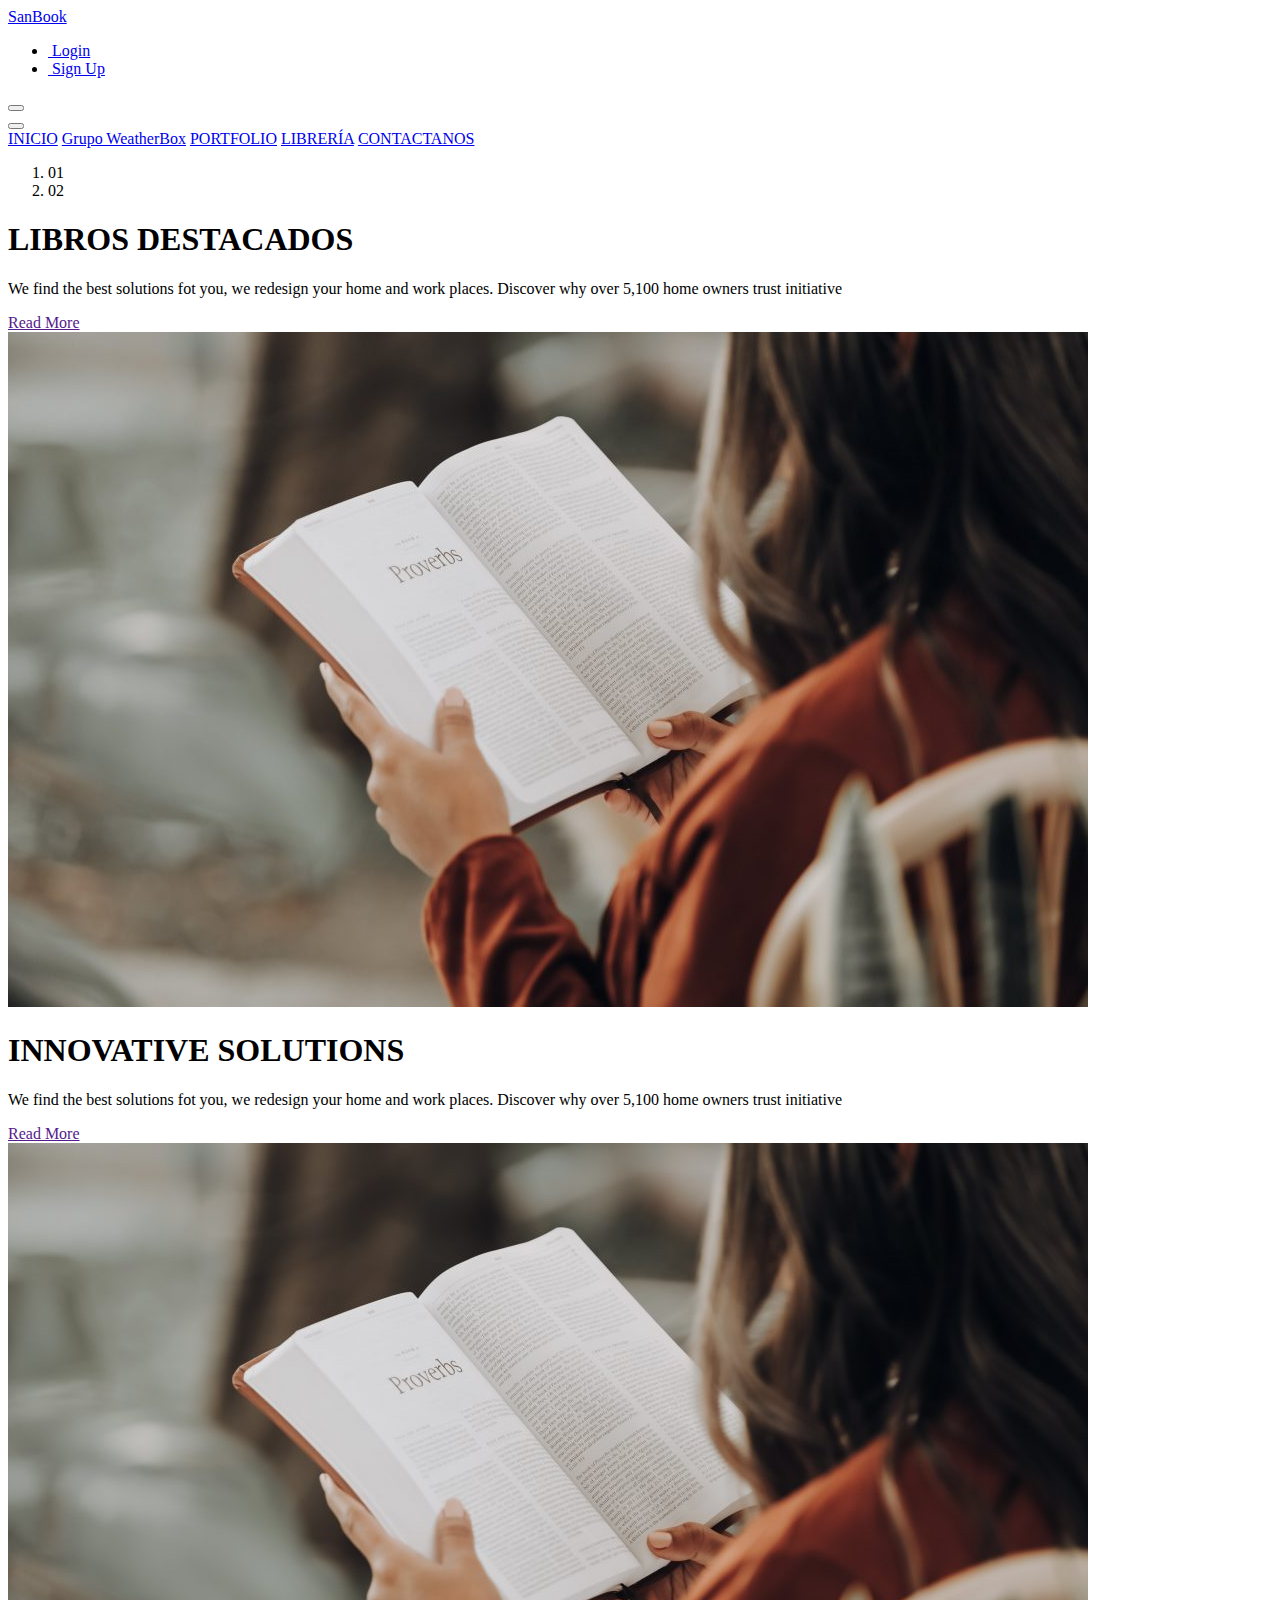
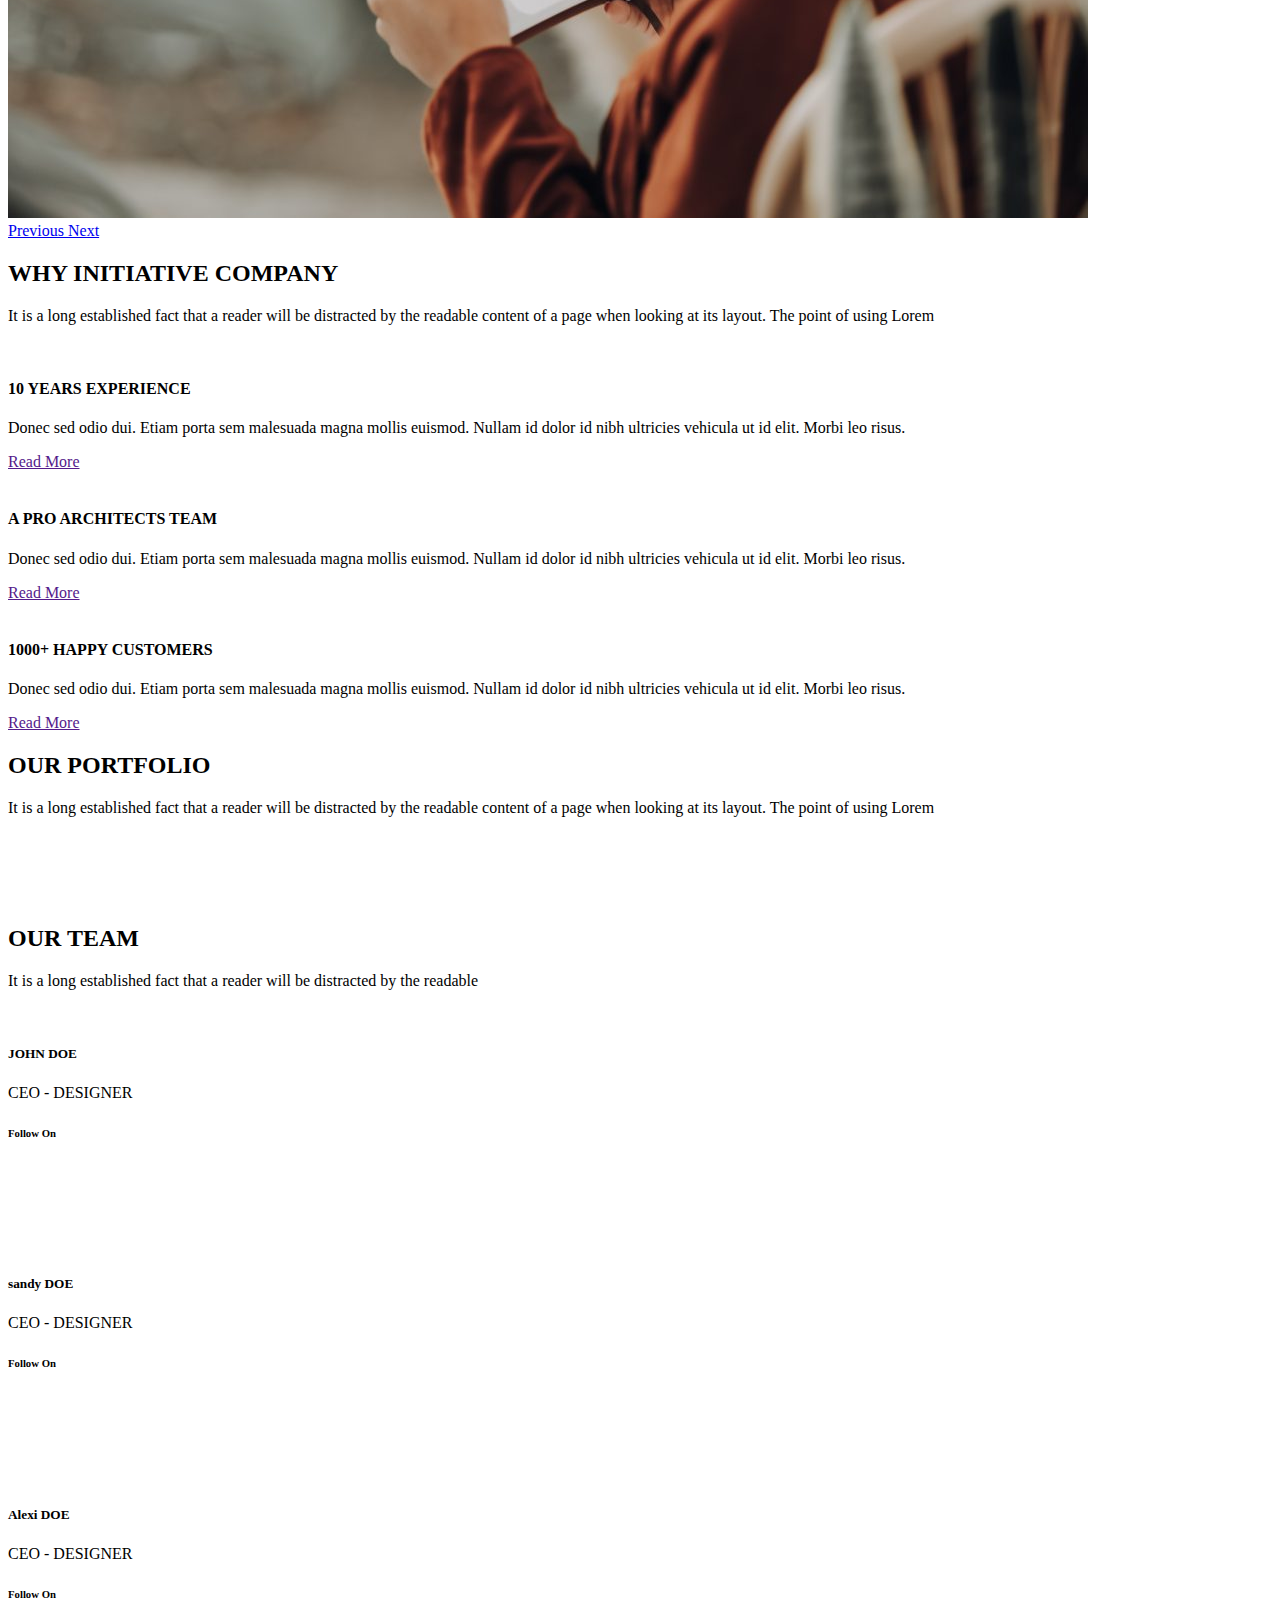
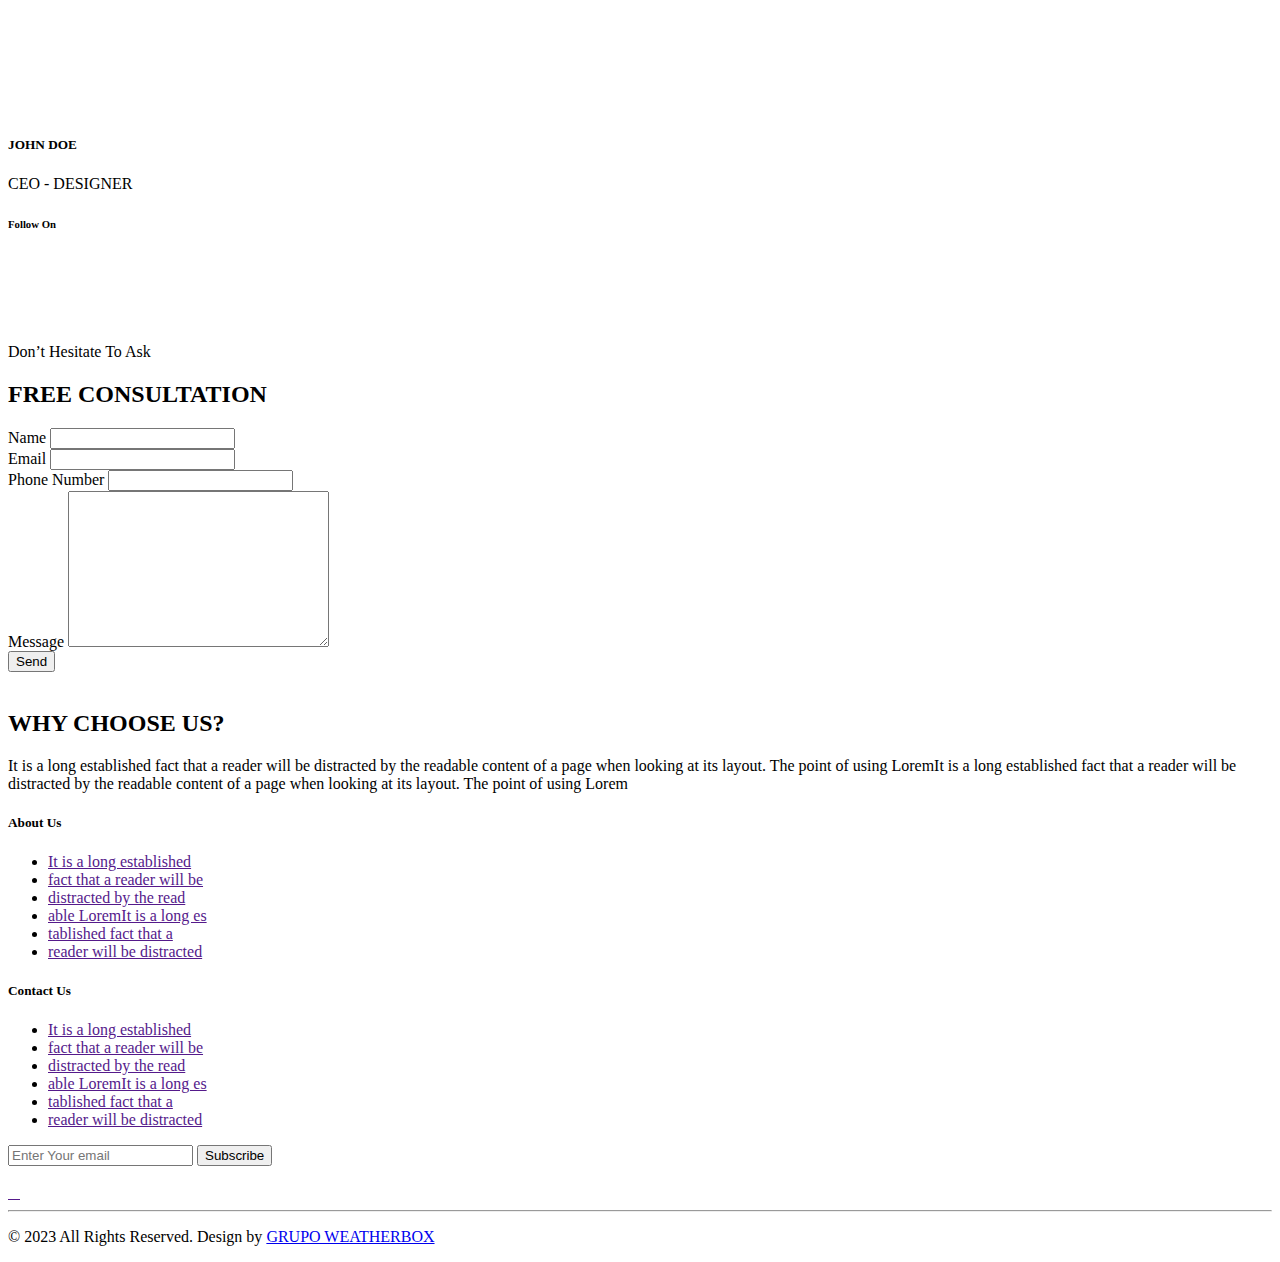
==== index.html @ a458ba9e "CAMBIOS GRANDECITOS" ====
<!DOCTYPE html>
<html>

<head>
  <!-- Basic -->
  <meta charset="utf-8" />
  <meta http-equiv="X-UA-Compatible" content="IE=edge" />
  <!-- Mobile Metas -->
  <meta name="viewport" content="width=device-width, initial-scale=1, shrink-to-fit=no" />
  <!-- Site Metas -->
  <meta name="keywords" content="" />
  <meta name="description" content="" />
  <meta name="author" content="" />

  <title>SanBook</title>

  <!-- slider stylesheet -->
  <link rel="stylesheet" type="text/css"
    href="https://cdnjs.cloudflare.com/ajax/libs/OwlCarousel2/2.1.3/assets/owl.carousel.min.css" />

  <!-- bootstrap core css -->
  <link rel="stylesheet" type="text/css" href="css/bootstrap.css" />

  <!-- fonts style -->
  <link href="https://fonts.googleapis.com/css?family=Dosis:400,500|Poppins:400,600,700&display=swap" rel="stylesheet">
  <!-- Custom styles for this template -->
  <link href="css/style.css" rel="stylesheet" />
  <!-- responsive style -->
  <link href="css/responsive.css" rel="stylesheet" />
</head>

<body>
  <div class="hero_area">
    <!-- header section strats -->
    <header class="header_section">
      <div class="container-fluid">
        <nav class="navbar navbar-expand-lg custom_nav-container">
          <a class="navbar-brand" href="index.html">
            <span>
              SanBook
            </span>
          </a>

          <div class="navbar-collapse" id="">
            <div class="d-none d-lg-flex ml-auto flex-column flex-lg-row align-items-center">
              <ul class="navbar-nav  ">
                <li class="nav-item">
                  <a class="nav-link" href="fruit.html">
                    <img src="images/login.png" alt="" />
                    <span>Login</span></a>
                </li>
                <li class="nav-item">
                  <a class="nav-link" href="service.html">
                    <img src="images/signup.png" alt="" />
                    <span>Sign Up</span>
                  </a>
                </li>
              </ul>
              <form class="form-inline my-2 mb-3 mb-lg-0 mr-5">
                <button class="btn  my-2 my-sm-0 nav_search-btn" type="submit"></button>
              </form>
            </div>

            <div class="custom_menu-btn">
              <button onclick="openNav()">
                <span class="s-1">

                </span>
                <span class="s-2">

                </span>
                <span class="s-3">

                </span>
              </button>
            </div>
            <div id="myNav" class="overlay">
              <div class="overlay-content">
                <a href="index.html">INICIO</a>
                <a href="team.html">Grupo WeatherBox</a>
                <a href="portfolio.html">PORTFOLIO</a>
                <a href="contact.html">LIBRERÍA</a>
                <a href="contact.html">CONTACTANOS</a>

              </div>
            </div>
          </div>
        </nav>
      </div>
    </header>
    <!-- end header section -->
    <!-- slider section -->
    <section class=" slider_section position-relative">

      <div id="carouselExampleIndicators" class="carousel slide" data-ride="carousel">
        <ol class="carousel-indicators">
          <li data-target="#carouselExampleIndicators" data-slide-to="0" class="active">01</li>
          <li data-target="#carouselExampleIndicators" data-slide-to="1">02</li>
        </ol>
        <div class="carousel-inner">
          <div class="carousel-item active">
            <div class="row">
              <div class="col-md-3 offset-md-2">
                <div class="slider_detail">
                  <h1>
                    LIBROS
                    <span>
                      DESTACADOS
                    </span>
                  </h1>
                  <p>
                    We find the best solutions fot you, we redesign your home and work places.
                    Discover why over 5,100 home owners trust initiative
                  </p>
                  <div>
                    <a href="">
                      Read More
                    </a>
                  </div>
                </div>
              </div>
              <div class="col-md-7">
                <div class="slider_img-box">
                  <img src="images/MUJERLEYENDO.jpg" alt="">
                </div>
              </div>
            </div>
          </div>
          <div class="carousel-item">
            <div class="row">
              <div class="col-md-3 offset-md-2">
                <div class="slider_detail">
                  <h1>
                    INNOVATIVE
                    <span>
                      SOLUTIONS
                    </span>
                  </h1>
                  <p>
                    We find the best solutions fot you, we redesign your home and work places.
                    Discover why over 5,100 home owners trust initiative
                  </p>
                  <div>
                    <a href="">
                      Read More
                    </a>
                  </div>
                </div>
              </div>
              <div class="col-md-7">
                <div class="slider_img-box">
                  <img src="images/MUJERLEYENDO.jpg" alt="">
                </div>
              </div>
            </div>
          </div>
        </div>
        <div class="carousel_btn-container">
          <a class="carousel-control-prev" href="#carouselExampleIndicators" role="button" data-slide="prev">
            <span class="sr-only">Previous</span>
          </a>
          <a class="carousel-control-next" href="#carouselExampleIndicators" role="button" data-slide="next">
            <span class="sr-only">Next</span>
          </a>
        </div>
      </div>

    </section>

    <!-- end slider section -->
  </div>

  <!-- about section -->

  <section class="about_section layout_padding">
    <div class="container">
      <h2>
        WHY INITIATIVE COMPANY
      </h2>
      <p>
        It is a long established fact that a reader will be distracted by the readable content of a page when looking at
        its layout. The point of using Lorem
      </p>
    </div>

    <div class="container">
      <div class="about_card-container">
        <div class="about_card">
          <div class="about-detail">
            <div class="about_img-box">
              <img src="images/card-img-1.png" alt="">
            </div>
            <div class="card_detail-ox">
              <h4>
                10 YEARS EXPERIENCE
              </h4>
              <p>
                Donec sed odio dui. Etiam porta sem malesuada magna mollis euismod. Nullam id dolor id nibh ultricies
                vehicula ut id elit. Morbi leo risus.
              </p>
            </div>
          </div>
          <div>
            <a href="" class="about_btn">
              Read More
            </a>
          </div>
        </div>
        <div class="about_card">
          <div class="about-detail">
            <div class="about_img-box">
              <img src="images/card-img-2.png" alt="">
            </div>
            <div class="card_detail-ox">
              <h4>
                A PRO ARCHITECTS TEAM
              </h4>
              <p>
                Donec sed odio dui. Etiam porta sem malesuada magna mollis euismod. Nullam id dolor id nibh ultricies
                vehicula ut id elit. Morbi leo risus.
              </p>
            </div>
          </div>
          <div>
            <a href="" class="about_btn">
              Read More
            </a>
          </div>
        </div>
        <div class="about_card">
          <div class="about-detail">
            <div class="about_img-box">
              <img src="images/card-img-3.png" alt="">
            </div>
            <div class="card_detail-ox">
              <h4>
                1000+ HAPPY CUSTOMERS
              </h4>
              <p>
                Donec sed odio dui. Etiam porta sem malesuada magna mollis euismod. Nullam id dolor id nibh ultricies
                vehicula ut id elit. Morbi leo risus.
              </p>
            </div>
          </div>
          <div>
            <a href="" class="about_btn">
              Read More
            </a>
          </div>
        </div>
      </div>
    </div>
  </section>

  <!-- end about section -->



  <!-- portfolio section -->
  <section class="portfolio_section layout_padding2">
    <div class="container">
      <h2>
        OUR PORTFOLIO
      </h2>
      <p>
        It is a long established fact that a reader will be distracted by the readable content of a page when looking at
        its layout. The point of using Lorem
      </p>
    </div>
    <div class="container layout_padding2-top ">
      <div class="row">
        <div class="col-md-8">
          <div class="portfolio_img-box">
            <img src="images/portfolio-img-1.png" alt="">
          </div>
        </div>
        <div class="col-md-4">
          <div class="portfolio_img-box">
            <img src="images/portfolio-img-2.jpg" alt="">
          </div>
        </div>
        <div class="col-md-4">
          <div class="portfolio_img-box">
            <img src="images/portfolio-img-3.png" alt="">
          </div>
        </div>
        <div class="col-md-8">
          <div class="portfolio_img-box">
            <img src="images/portfolio-img-4.png" alt="">
          </div>
        </div>
      </div>
    </div>
  </section>


  <!-- end portfolio section -->


  <!-- team section  -->
  <section class="team_section layout_padding">
    <div class="container">
      <h2>
        OUR TEAM
      </h2>
      <p>
        It is a long established fact that a reader will be distracted by the readable
      </p>
    </div>
    <div class="container">
      <div class="team_card-container layout_padding2">
        <div class="team_card">
          <div class="team_img-box">
            <img src="images/team-1.png" alt="">
          </div>
          <div class="team_detail-box">
            <h5>
              JOHN DOE
            </h5>
            <p>
              CEO - DESIGNER
            </p>
            <div class="team_follow">
              <h6>
                Follow On
              </h6>
              <div class="team_social">
                <div>
                  <a href="">
                    <img src="images/facebook-logo-button.png" alt="">
                  </a>
                </div>
                <div>
                  <a href="">
                    <img src=" images/twitter-logo-button.png" alt="">
                  </a>
                </div>
                <div>
                  <a href="">
                    <img src="images/linkedin.png" alt="">
                  </a>
                </div>
                <div>
                  <a href="">
                    <img src="images/instagram.png" alt="">
                  </a>
                </div>
              </div>
            </div>
          </div>
        </div>
        <div class="team_card">
          <div class="team_img-box">
            <img src="images/team-2.png" alt="">
          </div>
          <div class="team_detail-box">
            <h5>
              sandy DOE
            </h5>
            <p>
              CEO - DESIGNER
            </p>
            <div class="team_follow">
              <h6>
                Follow On
              </h6>
              <div class="team_social">
                <div>
                  <a href="">
                    <img src="images/facebook-logo-button.png" alt="">
                  </a>
                </div>
                <div>
                  <a href="">
                    <img src=" images/twitter-logo-button.png" alt="">
                  </a>
                </div>
                <div>
                  <a href="">
                    <img src="images/linkedin.png" alt="">
                  </a>
                </div>
                <div>
                  <a href="">
                    <img src="images/instagram.png" alt="">
                  </a>
                </div>
              </div>
            </div>
          </div>
        </div>
        <div class="team_card">
          <div class="team_img-box">
            <img src="images/team-3.png" alt="">
          </div>
          <div class="team_detail-box">
            <h5>
              Alexi DOE
            </h5>
            <p>
              CEO - DESIGNER
            </p>
            <div class="team_follow">
              <h6>
                Follow On
              </h6>
              <div class="team_social">
                <div>
                  <a href="">
                    <img src="images/facebook-logo-button.png" alt="">
                  </a>
                </div>
                <div>
                  <a href="">
                    <img src=" images/twitter-logo-button.png" alt="">
                  </a>
                </div>
                <div>
                  <a href="">
                    <img src="images/linkedin.png" alt="">
                  </a>
                </div>
                <div>
                  <a href="">
                    <img src="images/instagram.png" alt="">
                  </a>
                </div>
              </div>
            </div>
          </div>
        </div>
        <div class="team_card">
          <div class="team_img-box">
            <img src="images/team-4.png" alt="">
          </div>
          <div class="team_detail-box">
            <h5>
              JOHN DOE
            </h5>
            <p>
              CEO - DESIGNER
            </p>
            <div class="team_follow">
              <h6>
                Follow On
              </h6>
              <div class="team_social">
                <div>
                  <a href="">
                    <img src="images/facebook-logo-button.png" alt="">
                  </a>
                </div>
                <div>
                  <a href="">
                    <img src=" images/twitter-logo-button.png" alt="">
                  </a>
                </div>
                <div>
                  <a href="">
                    <img src="images/linkedin.png" alt="">
                  </a>
                </div>
                <div>
                  <a href="">
                    <img src="images/instagram.png" alt="">
                  </a>
                </div>
              </div>
            </div>
          </div>
        </div>
      </div>
    </div>
  </section>




  <!-- end team section -->

  <!-- contact section -->
  <section class="contact_section layout_padding">
    <div class="container">
      <p>
        Don’t Hesitate To Ask
      </p>
      <h2 class="">
        FREE CONSULTATION
      </h2>
    </div>
    <div class="container">

      <div class="row">
        <div class="col-md-6 ">
          <form action="">
            <div class="contact_form-container">
              <div>
                <div>
                  <label>
                    Name
                    <input type="text" />
                  </label>
                </div>
                <div>
                  <label>
                    Email
                    <input type="email" />
                  </label>
                </div>

                <div>
                  <label>
                    Phone Number
                    <input type="text" />
                  </label>
                </div>

                <div>
                  <label>
                    Message
                    <textarea name="" id="" cols="30" rows="10"></textarea>
                  </label>
                </div>
                <div class="mt-5">
                  <button type="submit">
                    Send
                  </button>
                </div>
              </div>
            </div>
          </form>
        </div>
        <div class="col-md-6">
          <div class="contact_img-box">
            <img src="images/form-img.png" alt="">
          </div>
        </div>
      </div>
    </div>
  </section>
  <!-- end contact section -->


  <!-- why section -->
  <section class="Why_section layout_padding">
    <div class="container">
      <h2>WHY CHOOSE US?</h2>
      <p>
        It is a long established fact that a reader will be distracted by the readable content of a page when looking at
        its layout. The point of using LoremIt is a long established fact that a reader will be distracted by the
        readable
        content of a page when looking at its layout. The point of using Lorem
      </p>
    </div>
  </section>



  <!-- end why section -->

  <!-- info section -->
  <section class="info_section layout_padding">
    <div class="container info_content">
      <div>
        <div class="row">
          <div class="col-md-6">
            <div class="row">
              <div class="col-md-6">
                <h5>
                  About Us
                </h5>
                <ul>
                  <li>
                    <a href="">
                      It is a long established
                    </a>
                  </li>
                  <li>
                    <a href="">
                      fact that a reader will be
                    </a>
                  </li>
                  <li>
                    <a href="">
                      distracted by the read
                    </a>
                  </li>
                  <li>
                    <a href="">
                      able LoremIt is a long es
                    </a>
                  </li>
                  <li>
                    <a href="">
                      tablished fact that a
                    </a>
                  </li>
                  <li>
                    <a href="">
                      reader will be distracted
                    </a>
                  </li>

                </ul>
              </div>
              <div class="col-md-6">
                <h5>
                  Contact Us
                </h5>
                <ul>
                  <li>
                    <a href="">
                      It is a long established
                    </a>
                  </li>
                  <li>
                    <a href="">
                      fact that a reader will be
                    </a>
                  </li>
                  <li>
                    <a href="">
                      distracted by the read
                    </a>
                  </li>
                  <li>
                    <a href="">
                      able LoremIt is a long es
                    </a>
                  </li>
                  <li>
                    <a href="">
                      tablished fact that a
                    </a>
                  </li>
                  <li>
                    <a href="">
                      reader will be distracted
                    </a>
                  </li>

                </ul>
              </div>
            </div>
            <div class="form_container mt-5">
              <form action="">
                <input type="email" placeholder="Enter Your email" />
                <button type="submit">
                  Subscribe
                </button>
              </form>
            </div>
          </div>
          <div class="col-md-6">
            <div class="info_img-box">
              <img src="images/map.png" alt="">
            </div>
            <div class="d-flex justify-content-end pr-5">
              <div class="social-box">
                <a href="">
                  <img src="images/fb.png" alt="" />
                </a>

                <a href="">
                  <img src="images/twitter.png" alt="" />
                </a>
                <a href="">
                  <img src="images/linkedin1.png" alt="" />
                </a>
                <a href="">
                  <img src="images/instagram1.png" alt="" />
                </a>
              </div>
            </div>
          </div>


        </div>
      </div>

    </div>
  </section>

  <!-- end info section -->
  <hr class="footer_hr">
  <!-- footer section -->
  <section class="container-fluid footer_section">
    <p>
      &copy;
      2023 All Rights Reserved. Design by
      <a href="https://html.design/">GRUPO WEATHERBOX</a>
    </p>
  </section>
  <!-- footer section -->

  <script type="text/javascript" src="js/jquery-3.4.1.min.js"></script>
  <script type="text/javascript" src="js/bootstrap.js"></script>



  <script>
    function openNav() {
      document.getElementById("myNav").classList.toggle("menu_width")
      document.querySelector(".custom_menu-btn").classList.toggle("menu_btn-style")
    }
  </script>


</body>

</html>
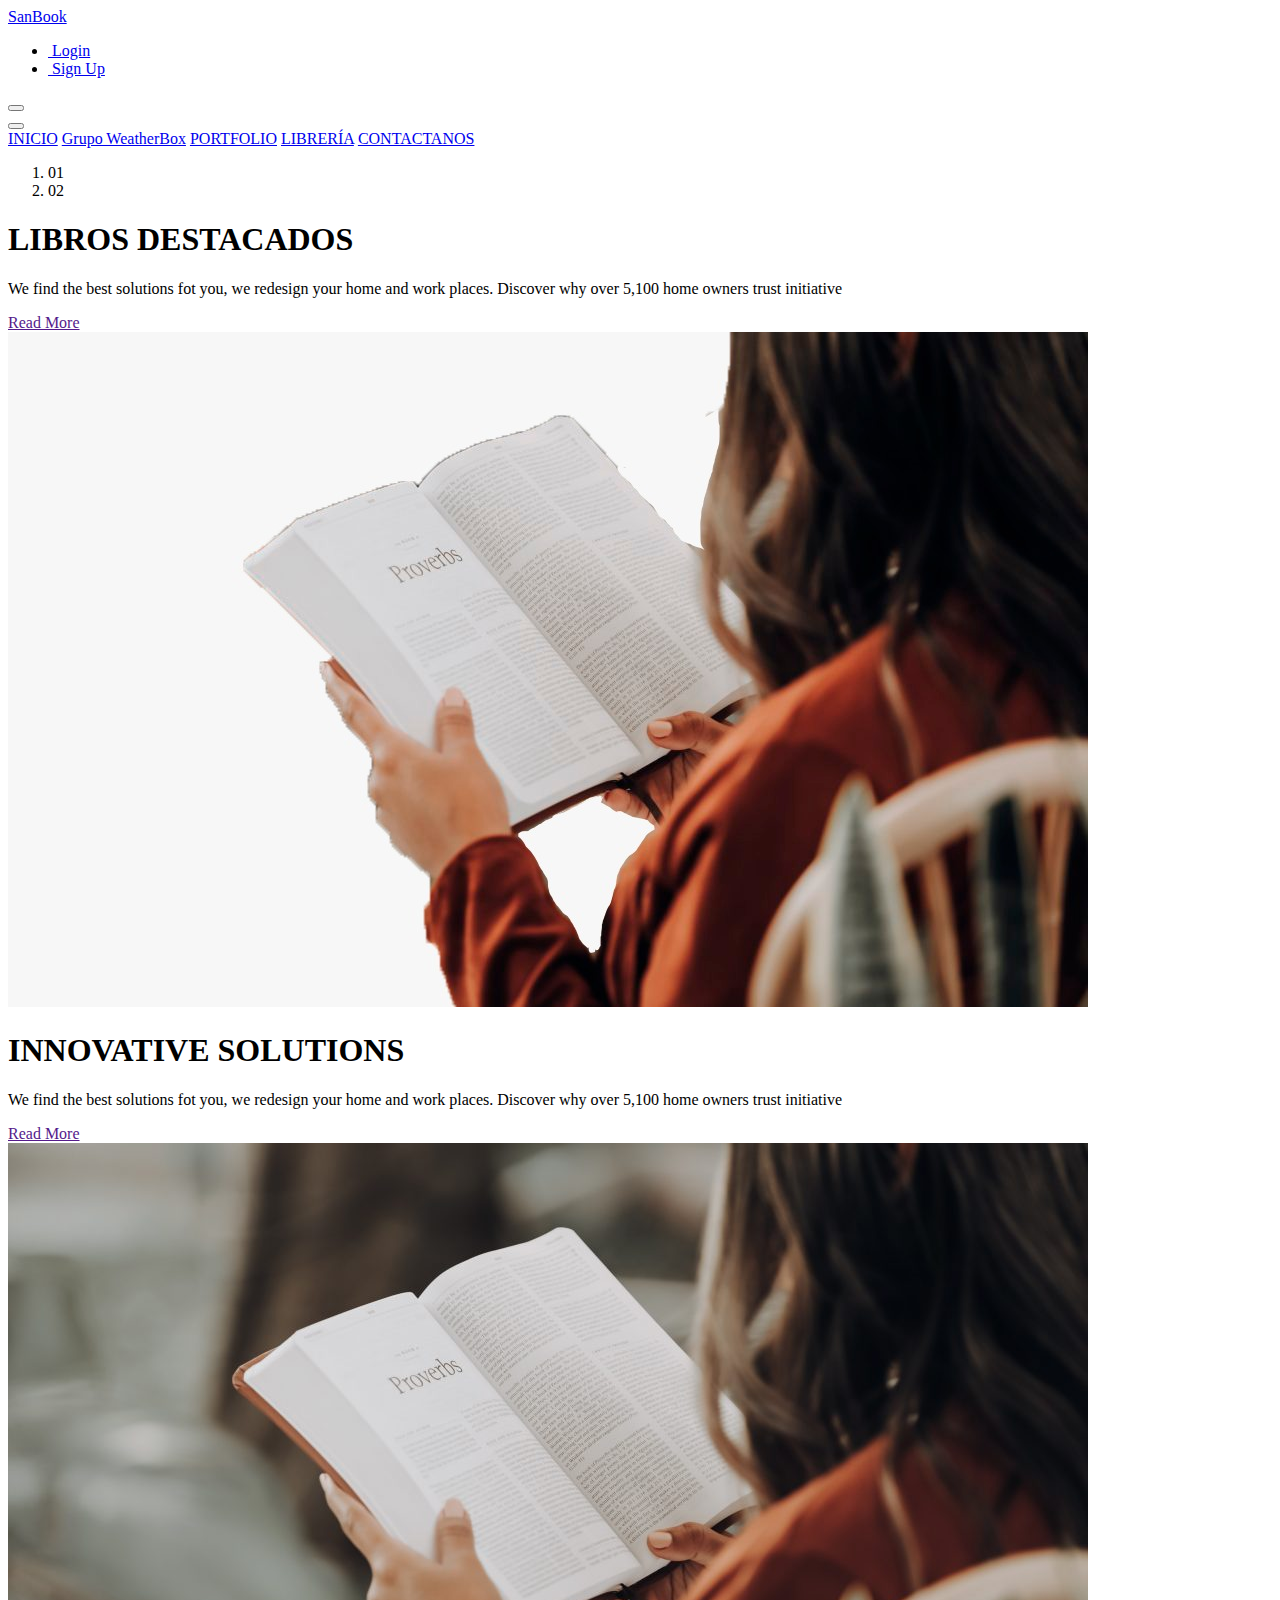
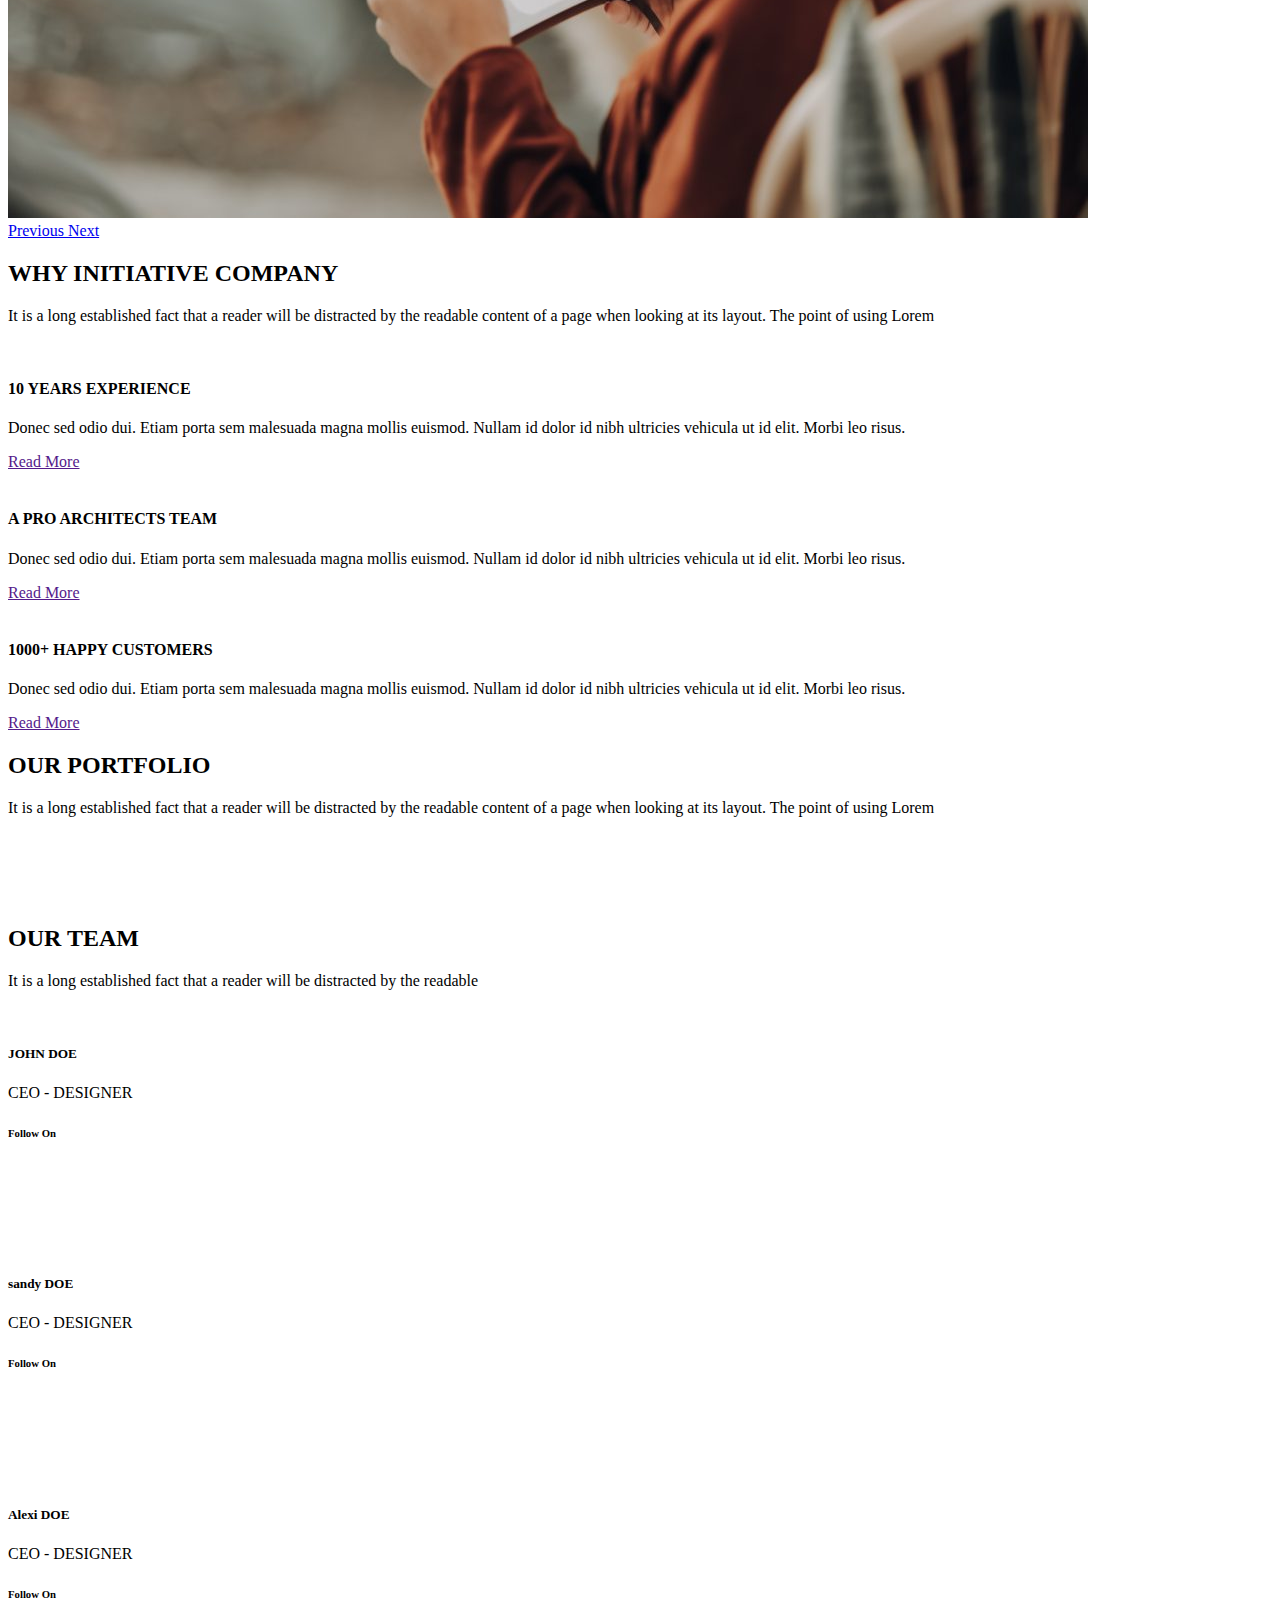
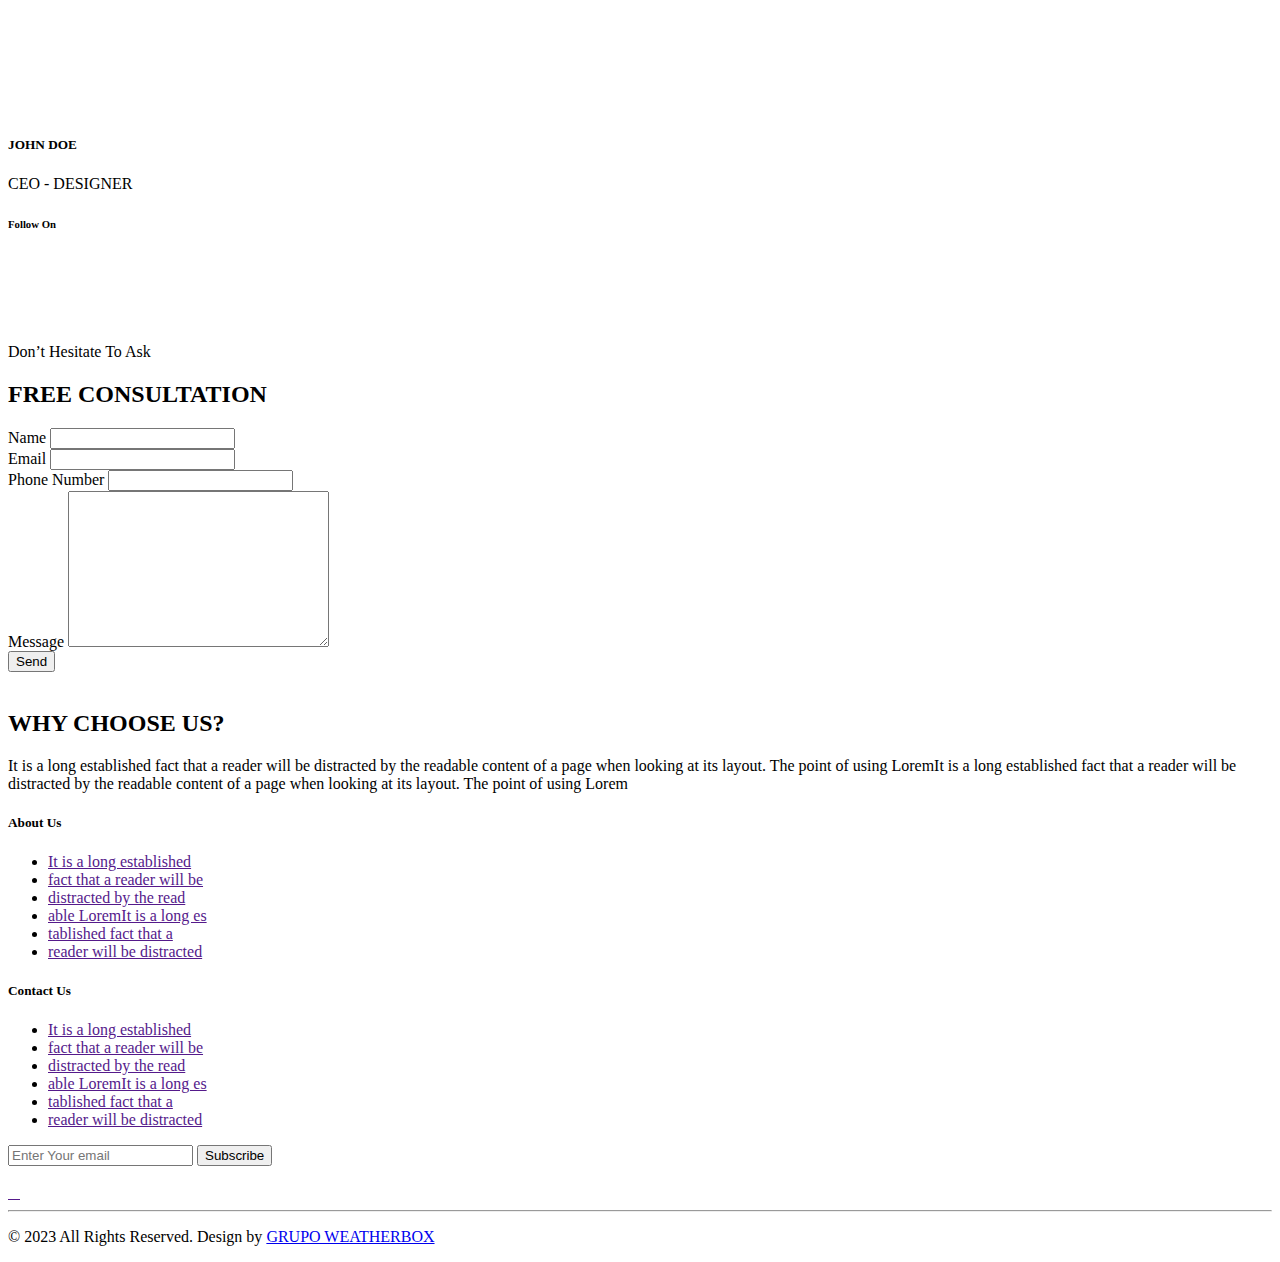
==== commit 8e220def: "PNG" ====
--- a/index.html
+++ b/index.html
@@ -121,7 +121,7 @@
               </div>
               <div class="col-md-7">
                 <div class="slider_img-box">
-                  <img src="images/MUJERLEYENDO.jpg" alt="">
+                  <img src="images/MUJERLEYENDO3.png" alt="">
                 </div>
               </div>
             </div>
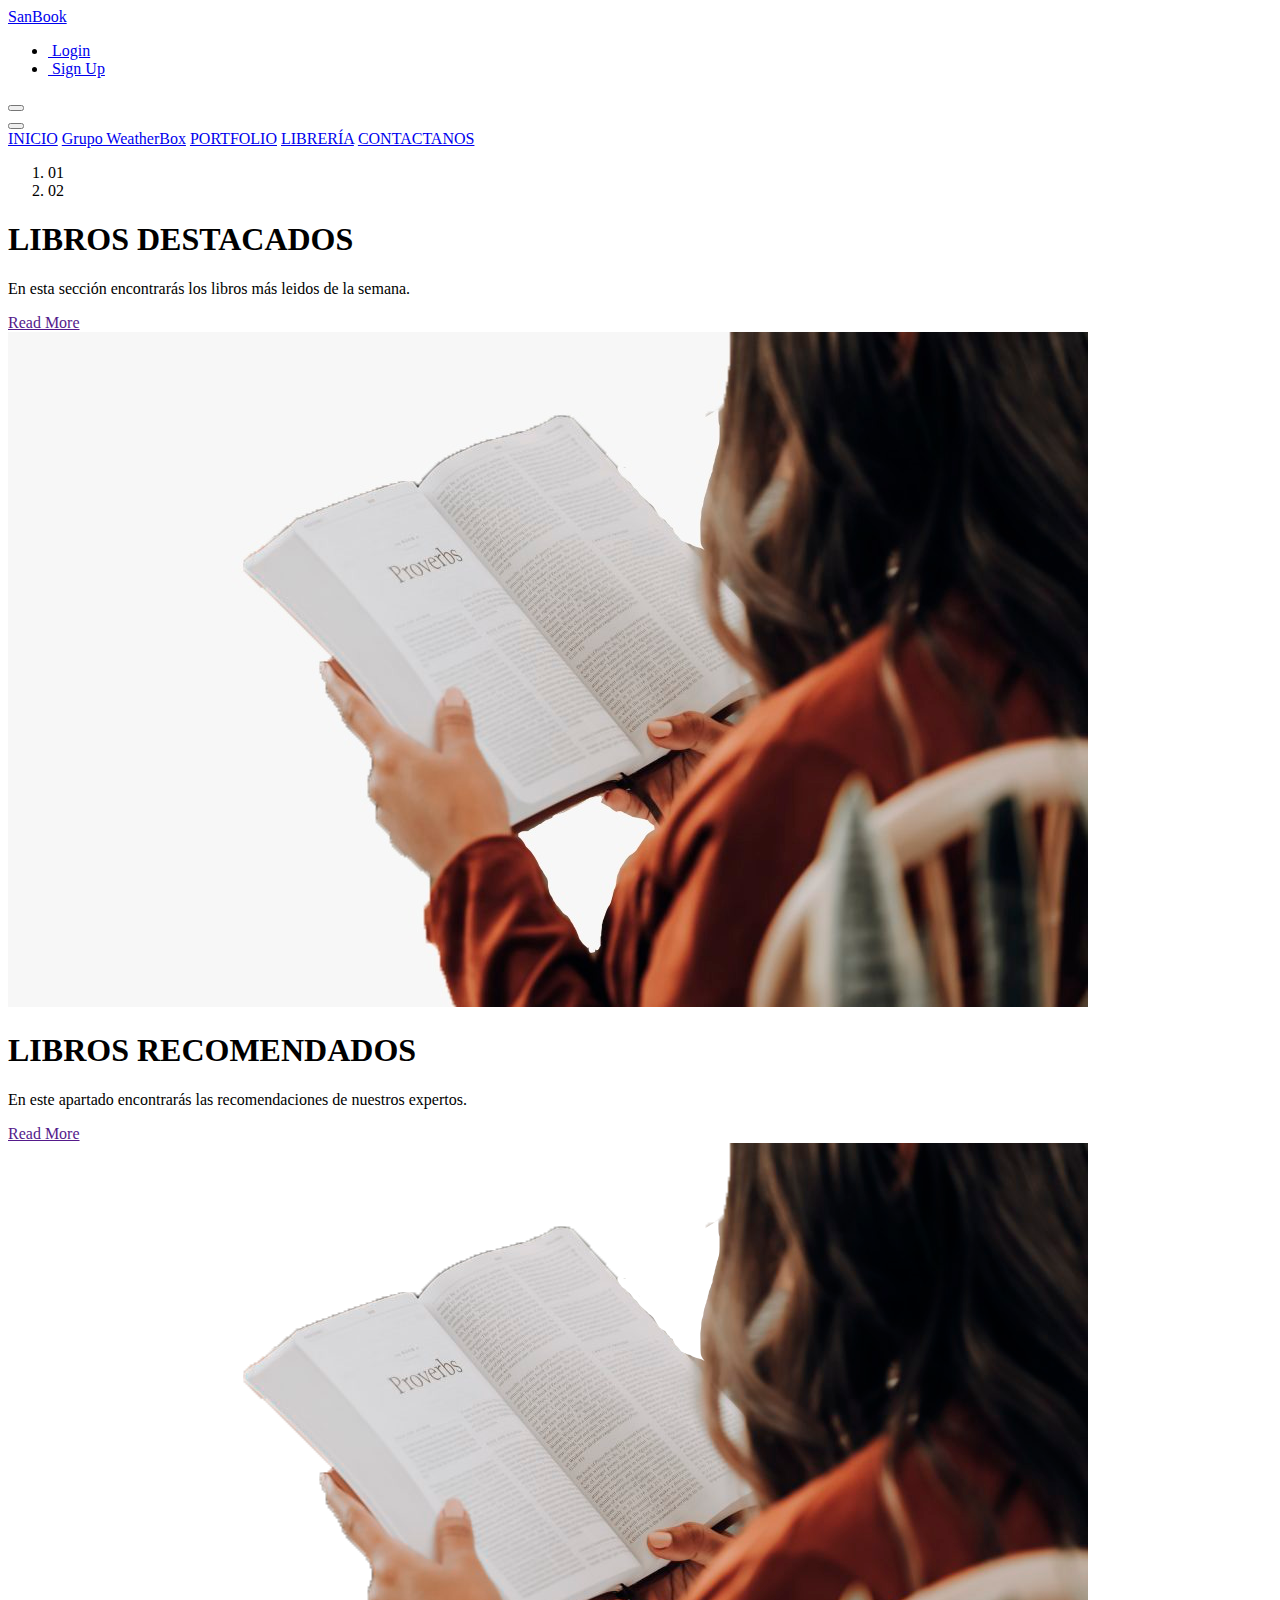
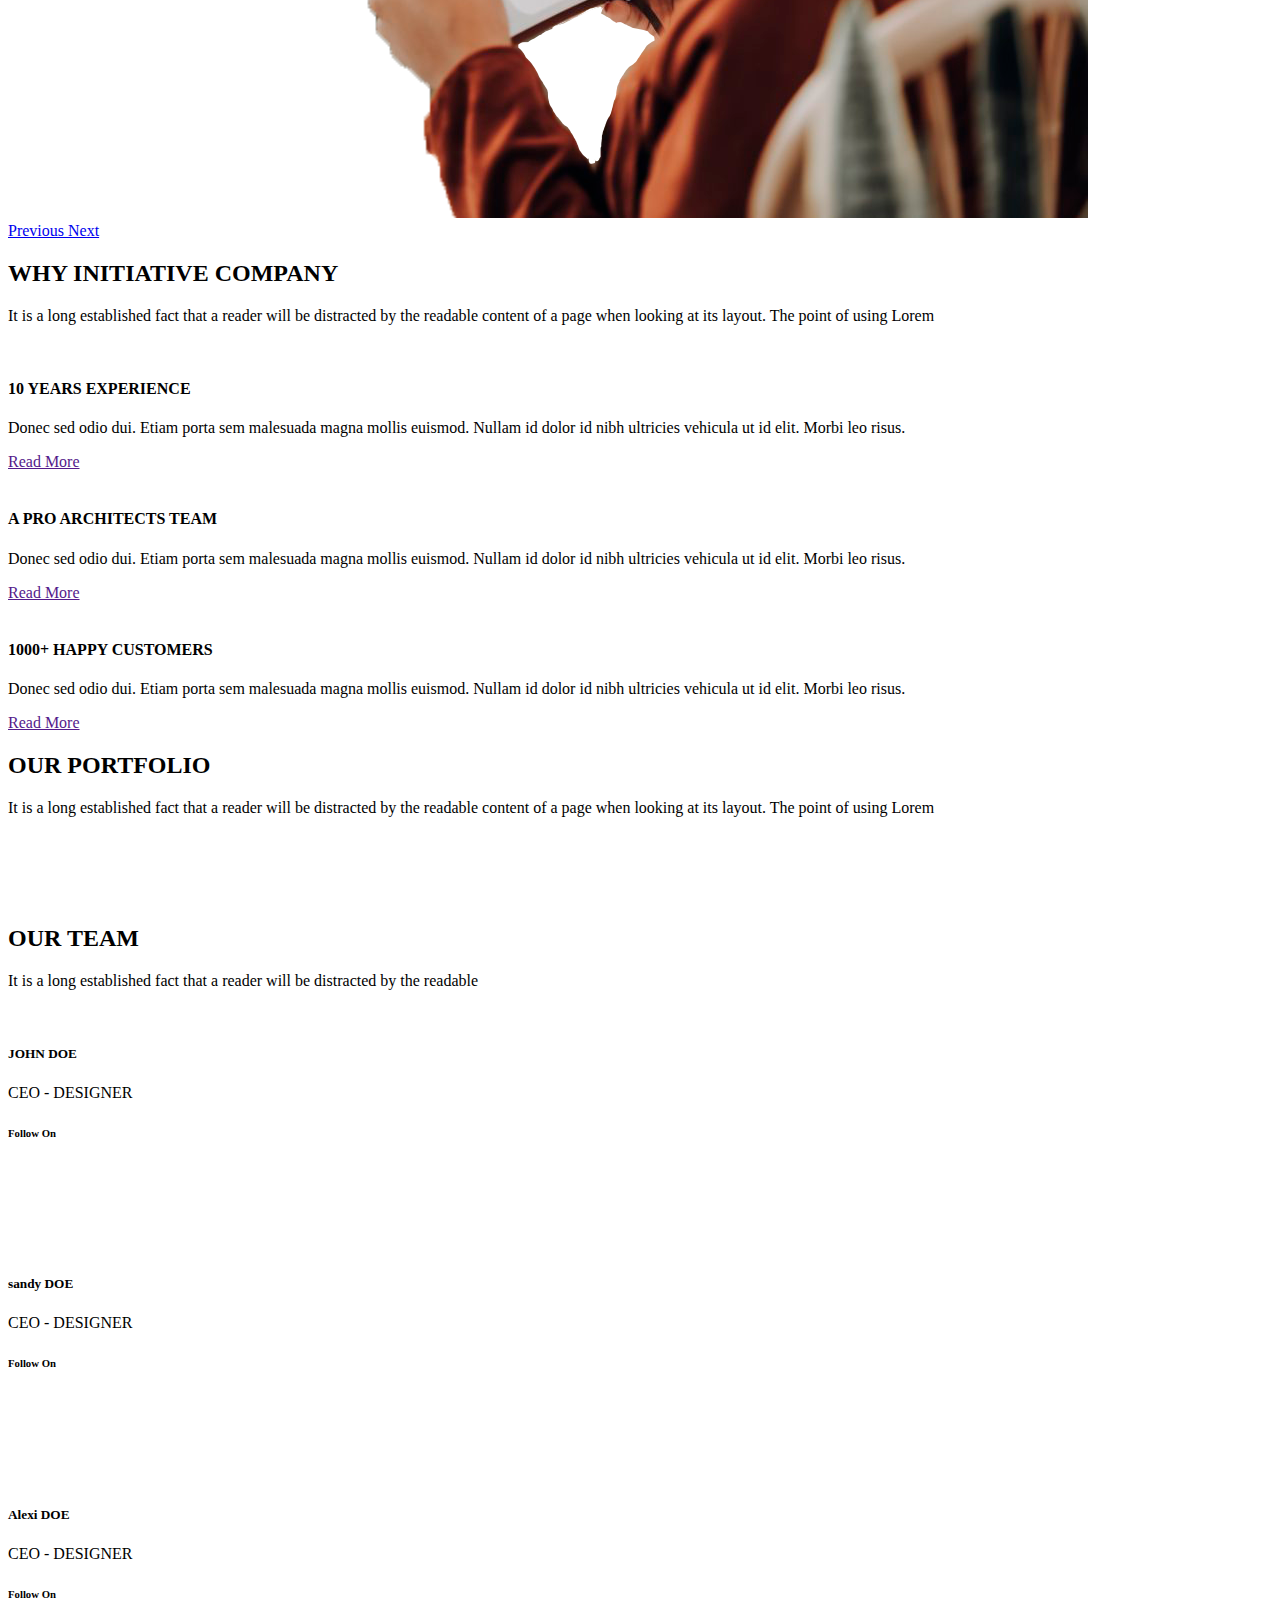
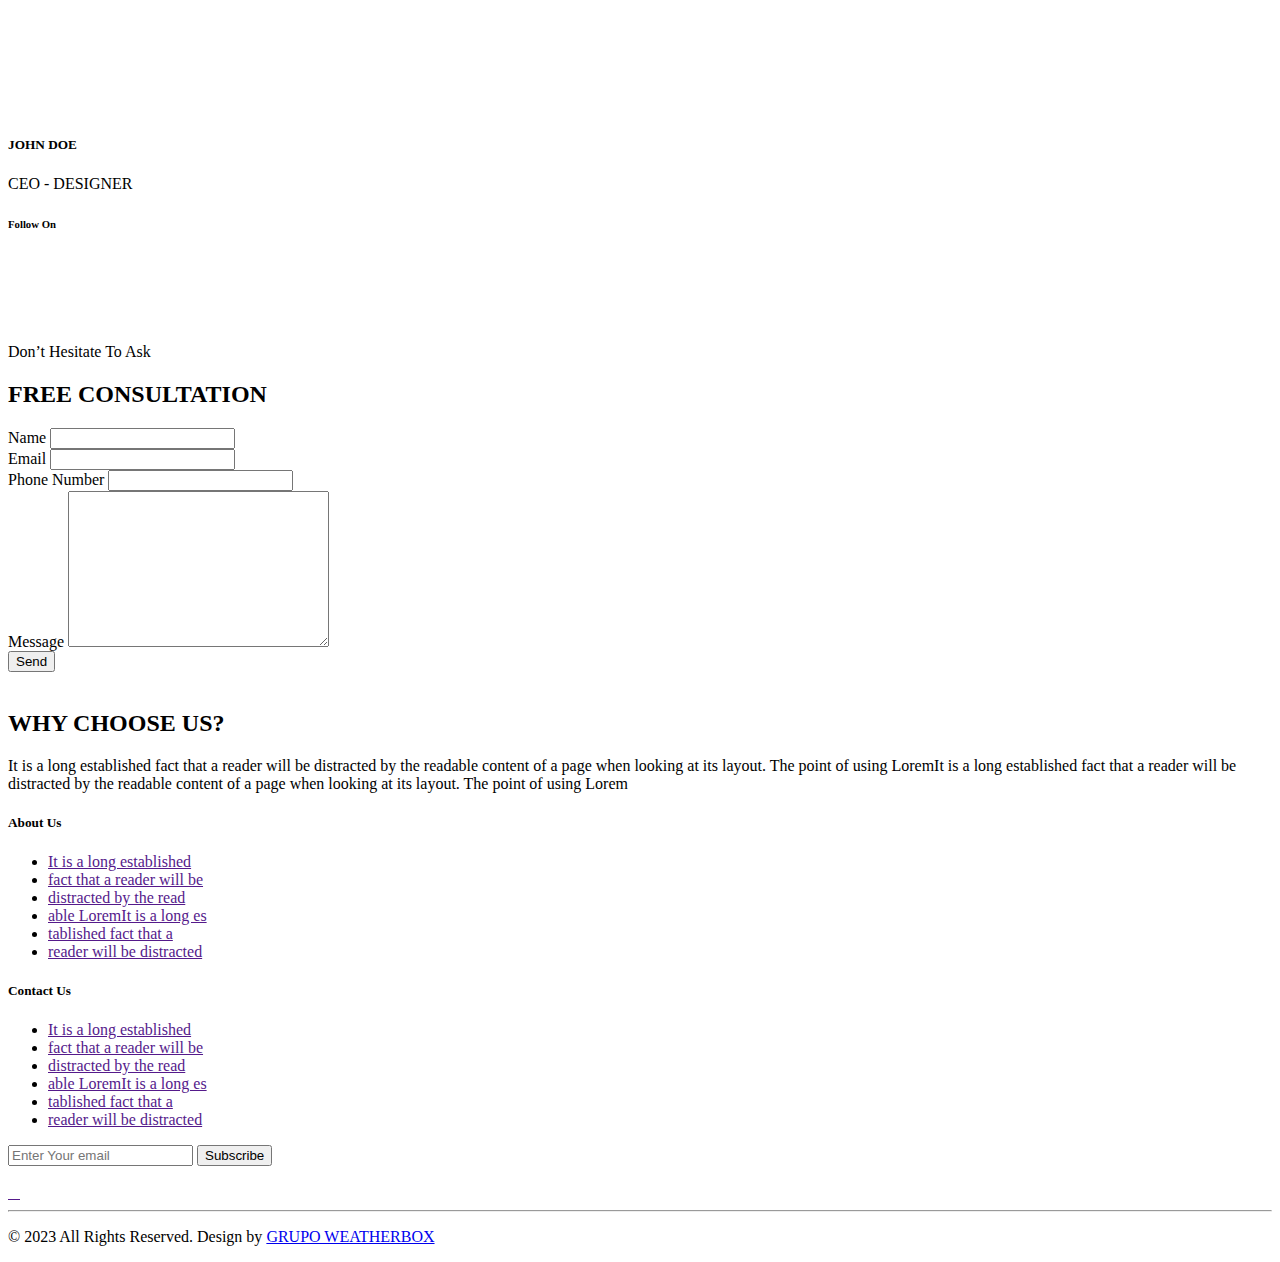
==== commit b9fdd413: "PNG2" ====
--- a/index.html
+++ b/index.html
@@ -109,8 +109,7 @@
                     </span>
                   </h1>
                   <p>
-                    We find the best solutions fot you, we redesign your home and work places.
-                    Discover why over 5,100 home owners trust initiative
+                   En esta sección encontrarás los libros más leidos de la semana.
                   </p>
                   <div>
                     <a href="">
@@ -131,14 +130,13 @@
               <div class="col-md-3 offset-md-2">
                 <div class="slider_detail">
                   <h1>
-                    INNOVATIVE
+                    LIBROS
                     <span>
-                      SOLUTIONS
+                      RECOMENDADOS
                     </span>
                   </h1>
                   <p>
-                    We find the best solutions fot you, we redesign your home and work places.
-                    Discover why over 5,100 home owners trust initiative
+                   En este apartado encontrarás las recomendaciones de nuestros expertos.
                   </p>
                   <div>
                     <a href="">
@@ -149,7 +147,7 @@
               </div>
               <div class="col-md-7">
                 <div class="slider_img-box">
-                  <img src="images/MUJERLEYENDO.jpg" alt="">
+                  <img src="images/mujer y libro.png" alt="">
                 </div>
               </div>
             </div>
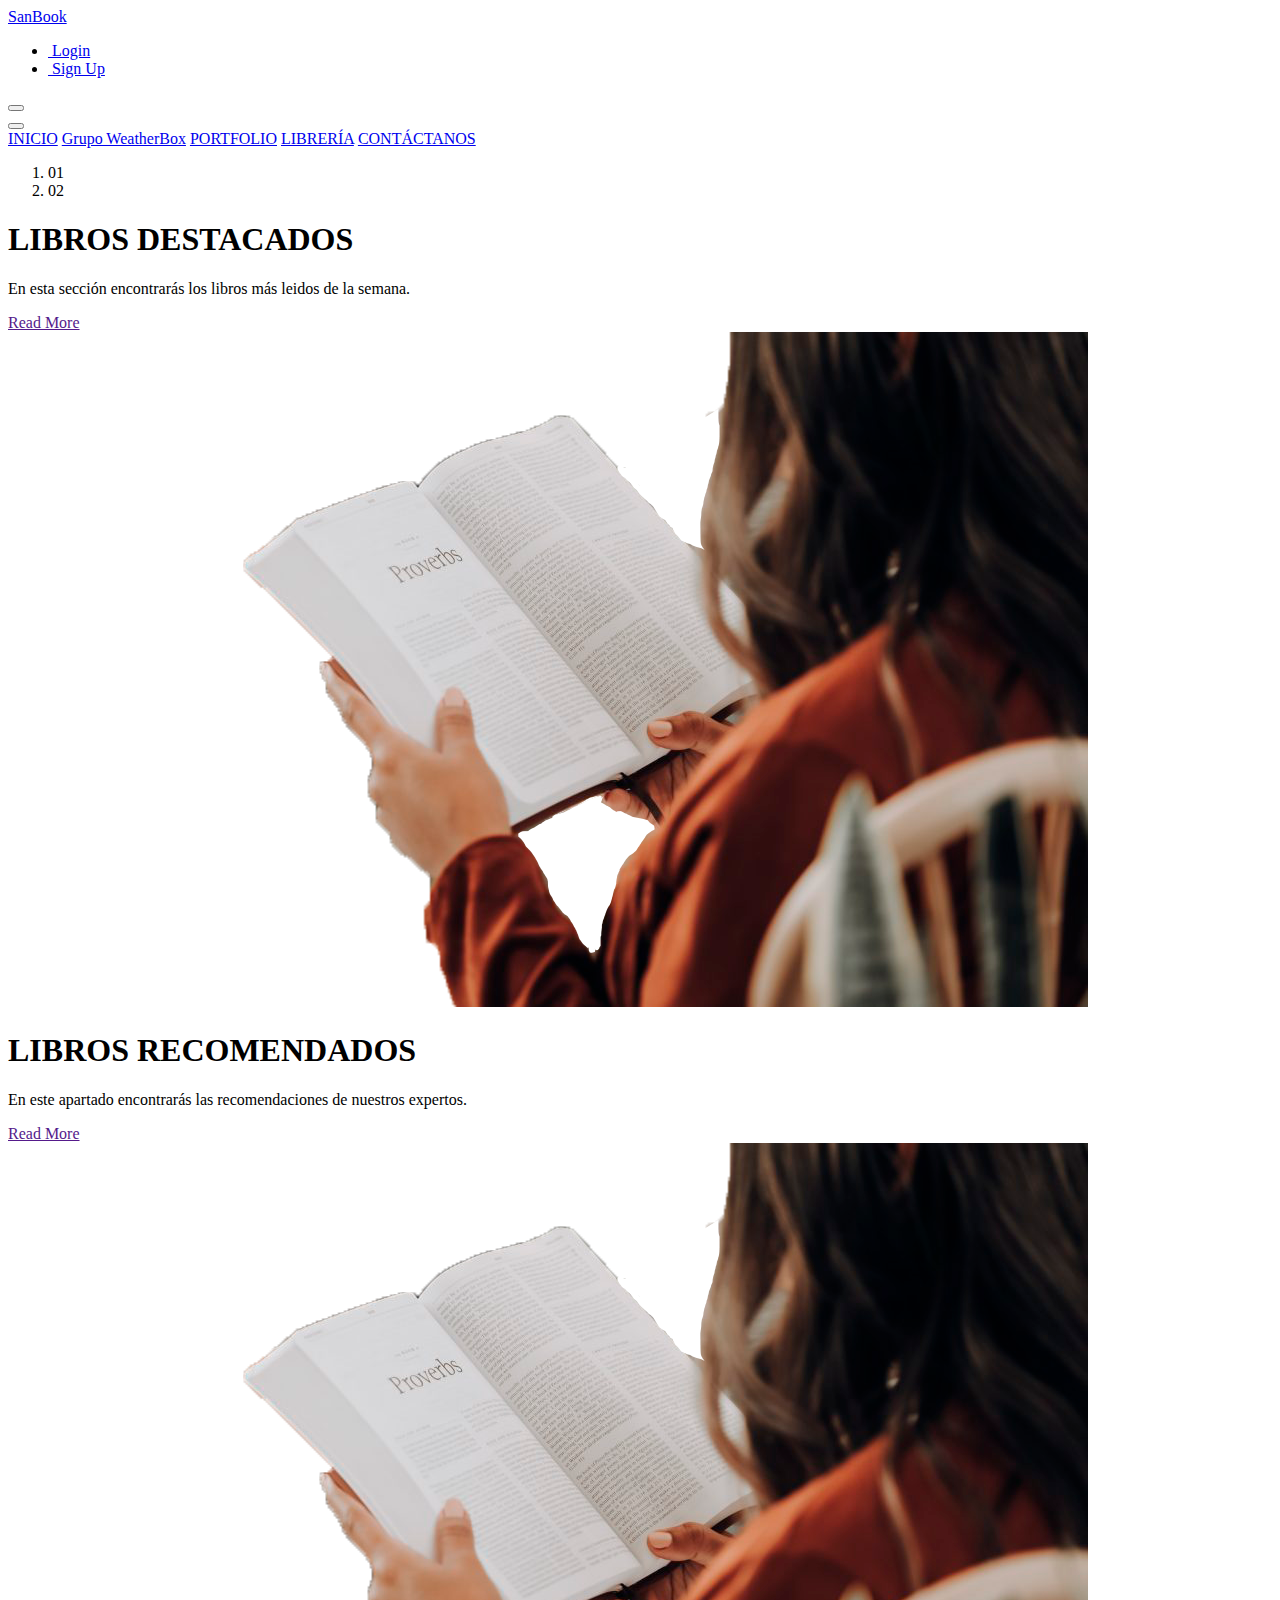
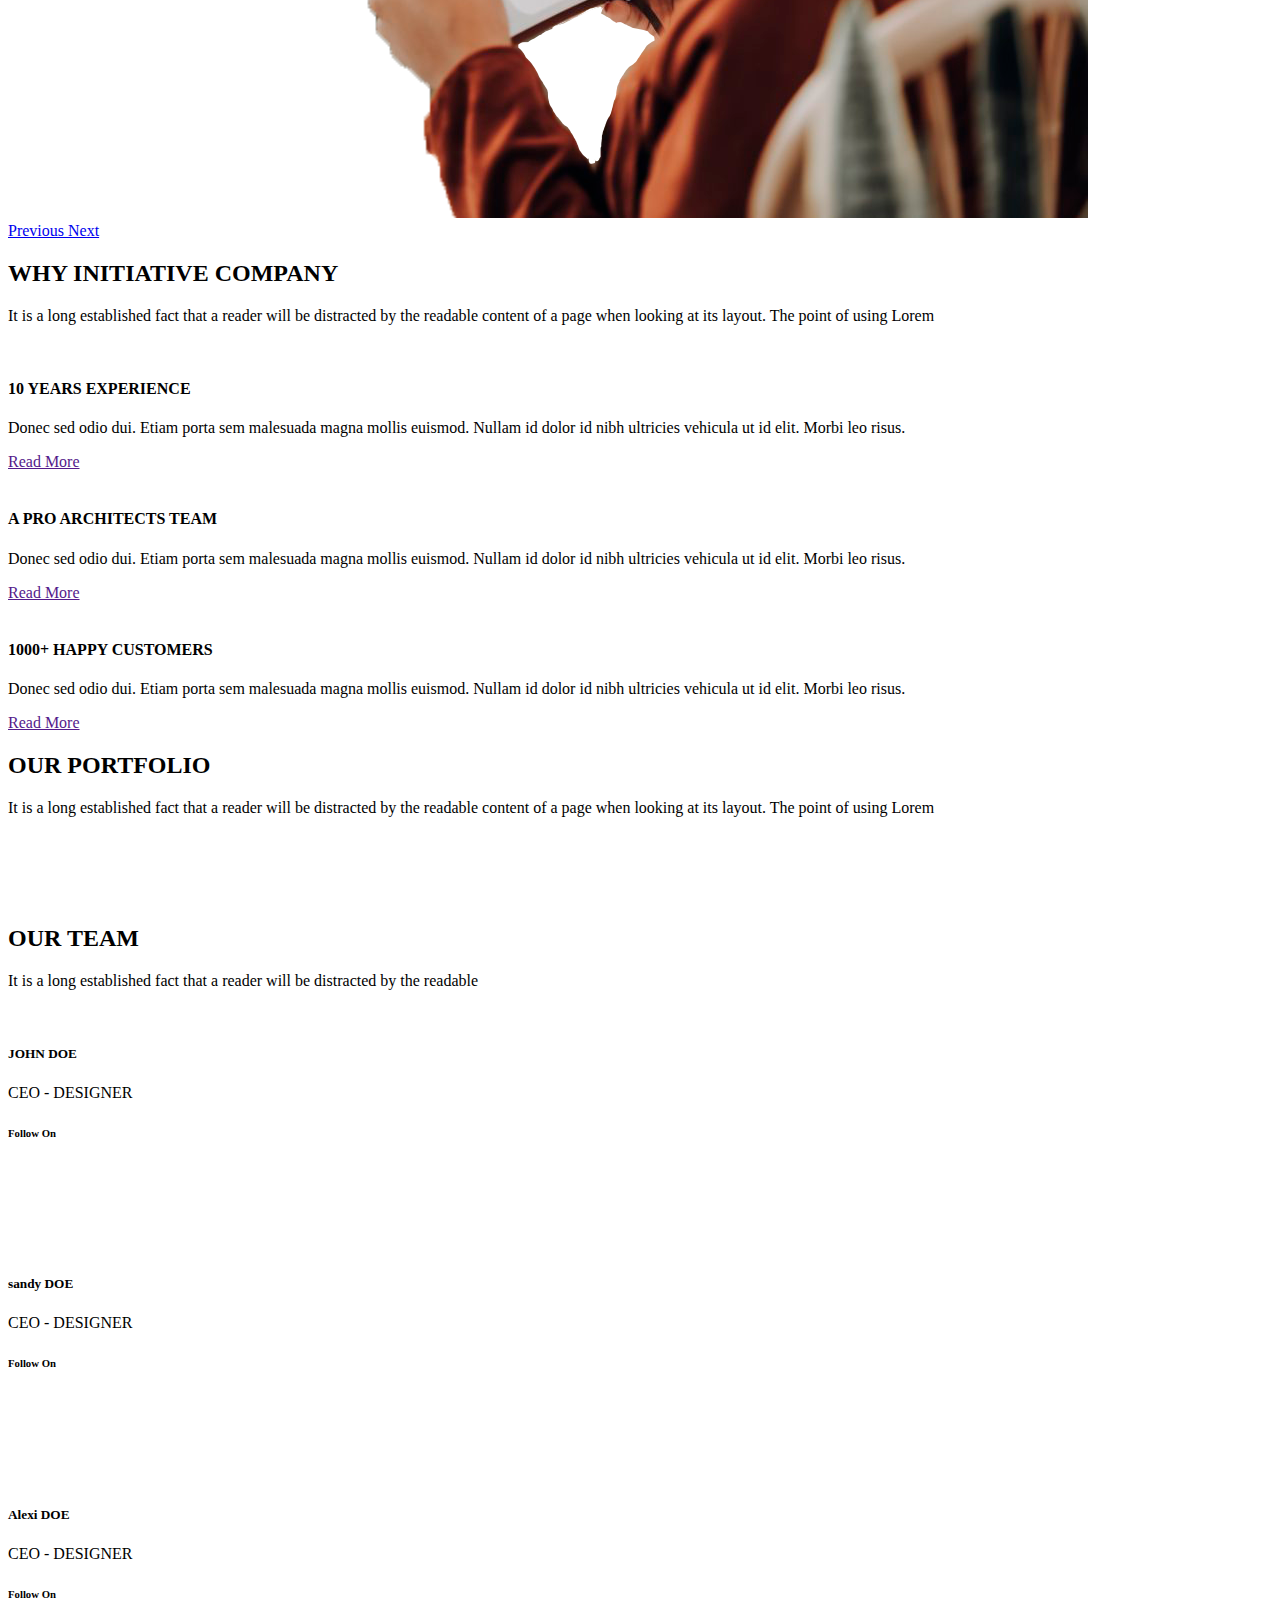
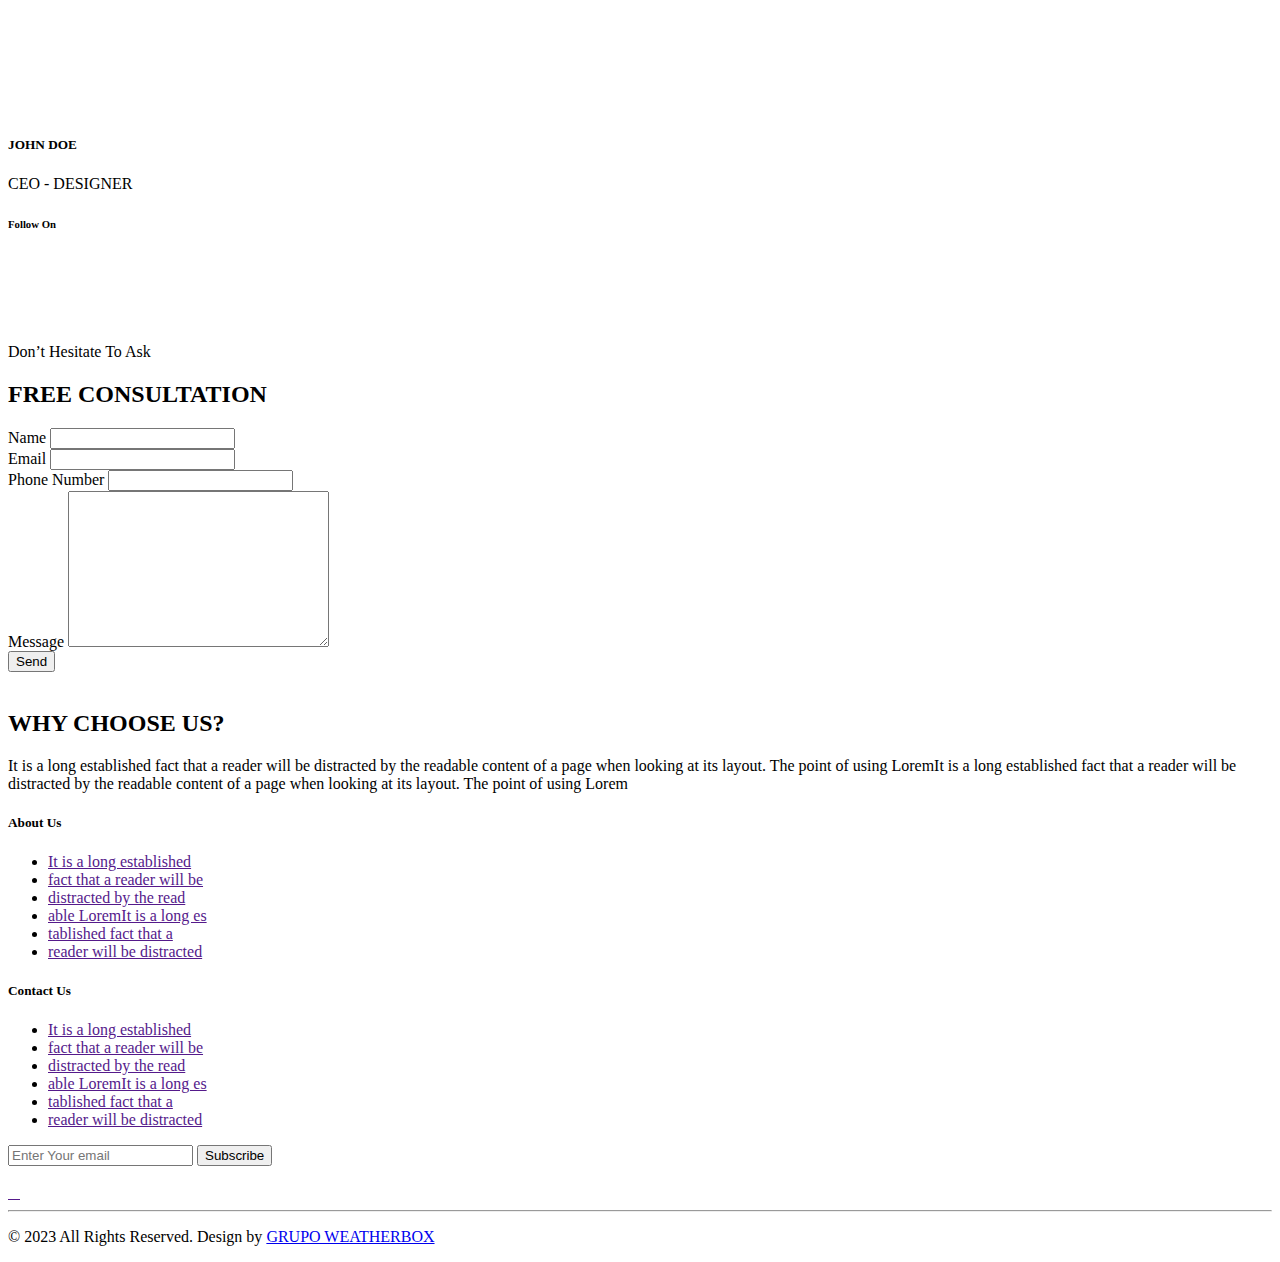
==== commit e20268b3: "Formulario Funcional" ====
--- a/index.html
+++ b/index.html
@@ -80,7 +80,7 @@
                 <a href="team.html">Grupo WeatherBox</a>
                 <a href="portfolio.html">PORTFOLIO</a>
                 <a href="contact.html">LIBRERÍA</a>
-                <a href="contact.html">CONTACTANOS</a>
+                <a href="contact.html">CONTÁCTANOS</a>
 
               </div>
             </div>
@@ -120,7 +120,7 @@
               </div>
               <div class="col-md-7">
                 <div class="slider_img-box">
-                  <img src="images/MUJERLEYENDO3.png" alt="">
+                  <img src="images/mujer y libro.png" alt="">
                 </div>
               </div>
             </div>
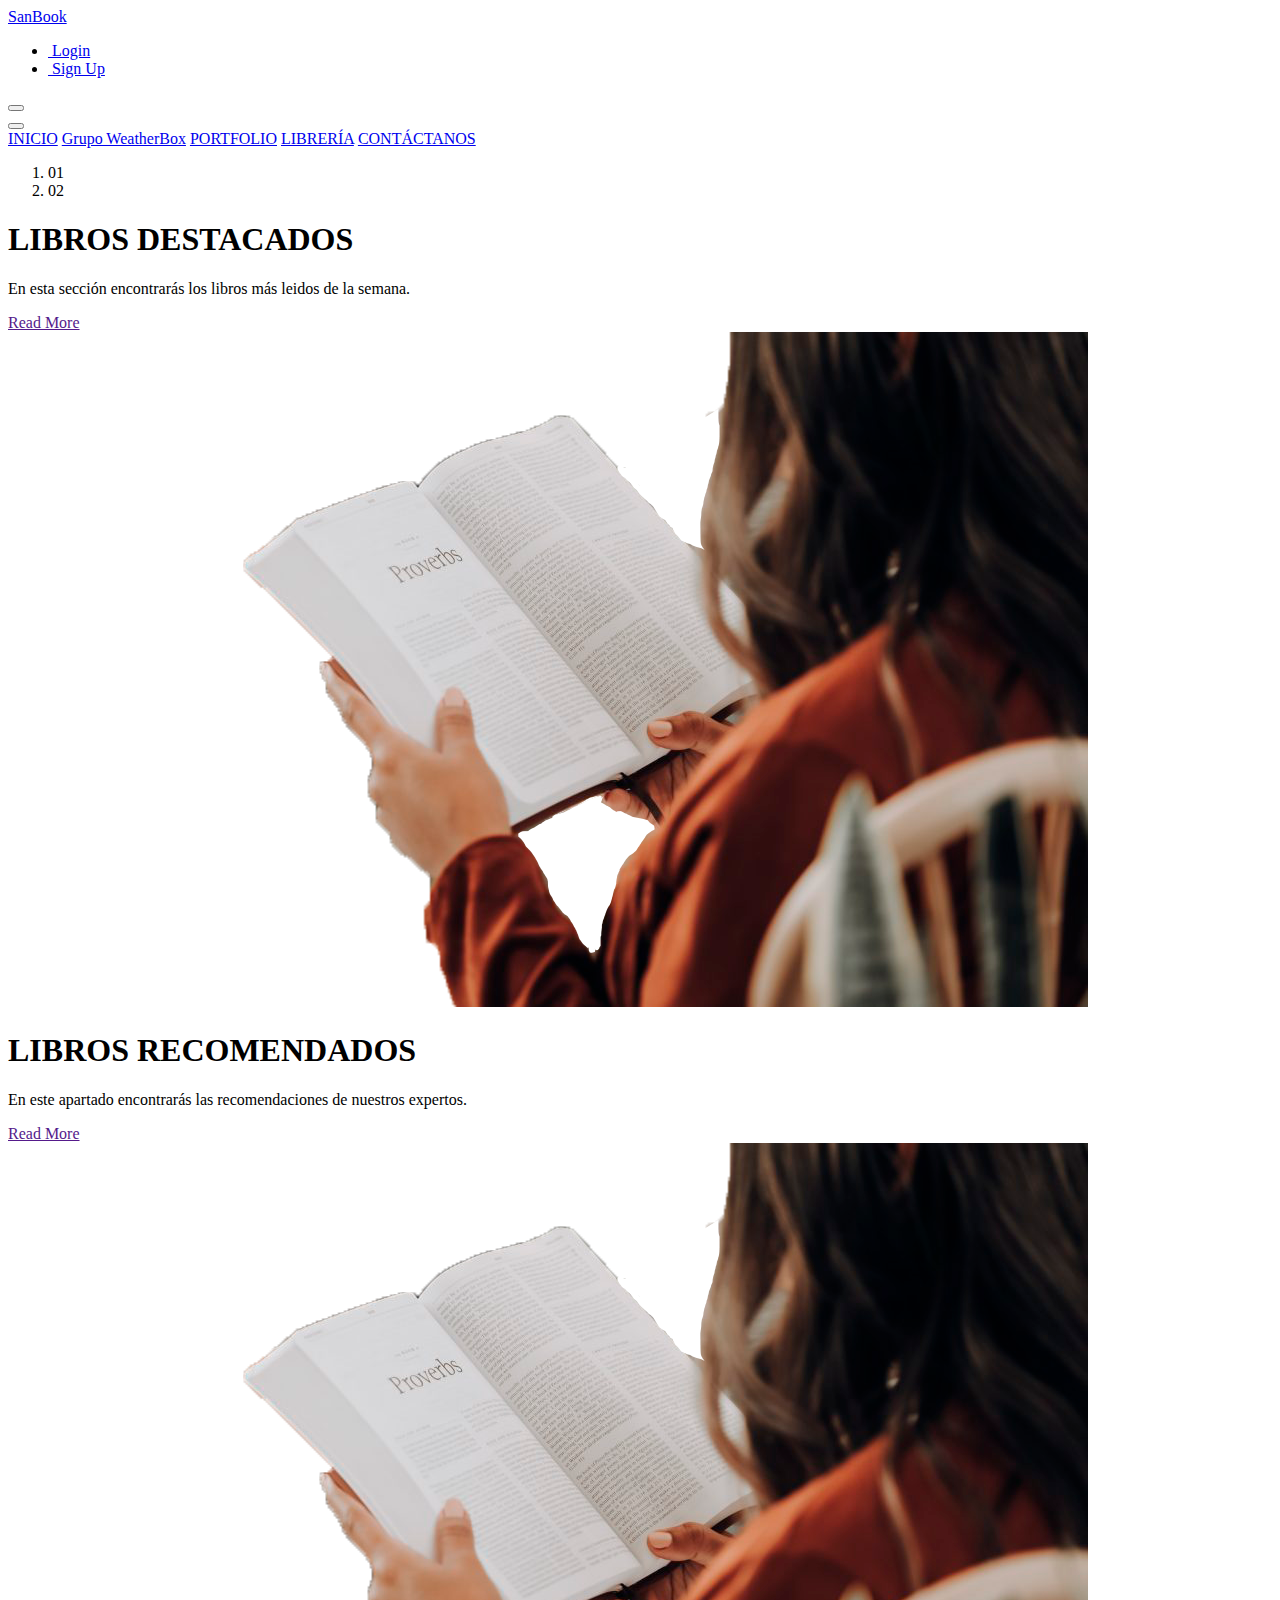
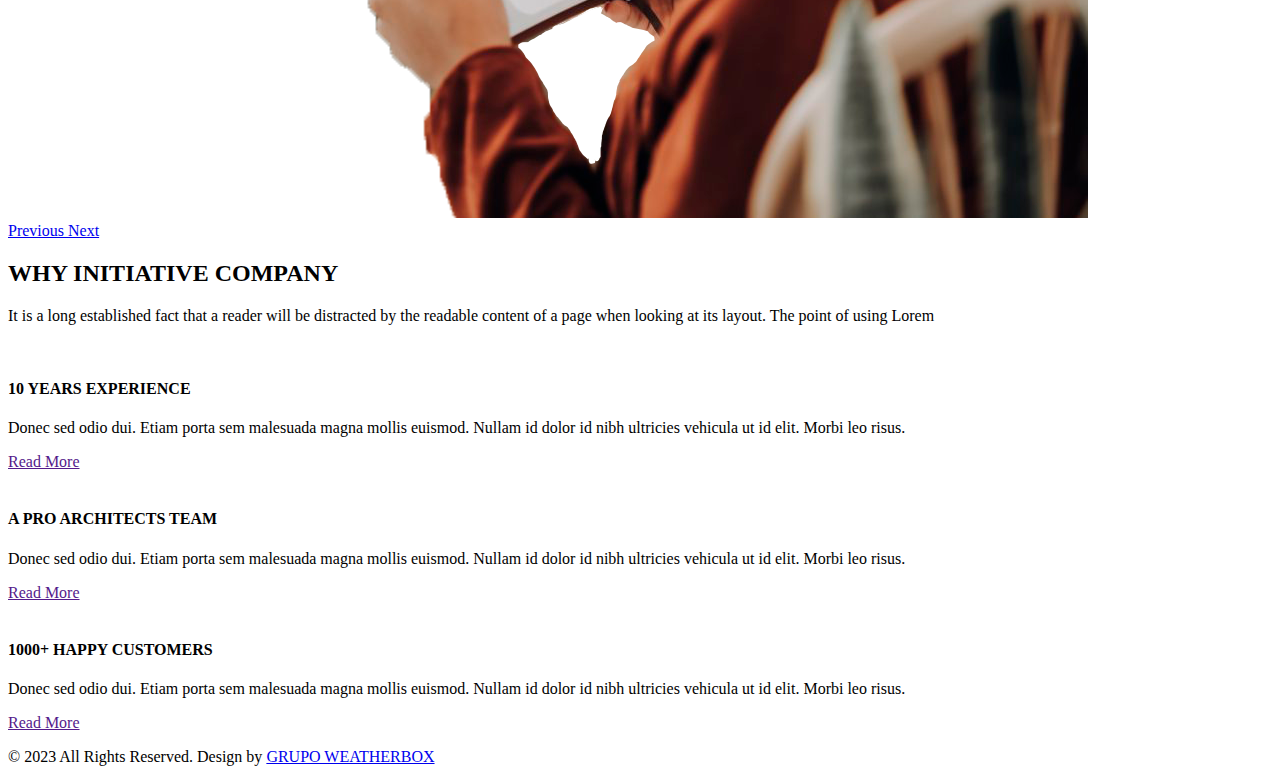
==== commit 14635cf0: "Limpieza1" ====
--- a/index.html
+++ b/index.html
@@ -251,436 +251,6 @@
   </section>
 
   <!-- end about section -->
-
-
-
-  <!-- portfolio section -->
-  <section class="portfolio_section layout_padding2">
-    <div class="container">
-      <h2>
-        OUR PORTFOLIO
-      </h2>
-      <p>
-        It is a long established fact that a reader will be distracted by the readable content of a page when looking at
-        its layout. The point of using Lorem
-      </p>
-    </div>
-    <div class="container layout_padding2-top ">
-      <div class="row">
-        <div class="col-md-8">
-          <div class="portfolio_img-box">
-            <img src="images/portfolio-img-1.png" alt="">
-          </div>
-        </div>
-        <div class="col-md-4">
-          <div class="portfolio_img-box">
-            <img src="images/portfolio-img-2.jpg" alt="">
-          </div>
-        </div>
-        <div class="col-md-4">
-          <div class="portfolio_img-box">
-            <img src="images/portfolio-img-3.png" alt="">
-          </div>
-        </div>
-        <div class="col-md-8">
-          <div class="portfolio_img-box">
-            <img src="images/portfolio-img-4.png" alt="">
-          </div>
-        </div>
-      </div>
-    </div>
-  </section>
-
-
-  <!-- end portfolio section -->
-
-
-  <!-- team section  -->
-  <section class="team_section layout_padding">
-    <div class="container">
-      <h2>
-        OUR TEAM
-      </h2>
-      <p>
-        It is a long established fact that a reader will be distracted by the readable
-      </p>
-    </div>
-    <div class="container">
-      <div class="team_card-container layout_padding2">
-        <div class="team_card">
-          <div class="team_img-box">
-            <img src="images/team-1.png" alt="">
-          </div>
-          <div class="team_detail-box">
-            <h5>
-              JOHN DOE
-            </h5>
-            <p>
-              CEO - DESIGNER
-            </p>
-            <div class="team_follow">
-              <h6>
-                Follow On
-              </h6>
-              <div class="team_social">
-                <div>
-                  <a href="">
-                    <img src="images/facebook-logo-button.png" alt="">
-                  </a>
-                </div>
-                <div>
-                  <a href="">
-                    <img src=" images/twitter-logo-button.png" alt="">
-                  </a>
-                </div>
-                <div>
-                  <a href="">
-                    <img src="images/linkedin.png" alt="">
-                  </a>
-                </div>
-                <div>
-                  <a href="">
-                    <img src="images/instagram.png" alt="">
-                  </a>
-                </div>
-              </div>
-            </div>
-          </div>
-        </div>
-        <div class="team_card">
-          <div class="team_img-box">
-            <img src="images/team-2.png" alt="">
-          </div>
-          <div class="team_detail-box">
-            <h5>
-              sandy DOE
-            </h5>
-            <p>
-              CEO - DESIGNER
-            </p>
-            <div class="team_follow">
-              <h6>
-                Follow On
-              </h6>
-              <div class="team_social">
-                <div>
-                  <a href="">
-                    <img src="images/facebook-logo-button.png" alt="">
-                  </a>
-                </div>
-                <div>
-                  <a href="">
-                    <img src=" images/twitter-logo-button.png" alt="">
-                  </a>
-                </div>
-                <div>
-                  <a href="">
-                    <img src="images/linkedin.png" alt="">
-                  </a>
-                </div>
-                <div>
-                  <a href="">
-                    <img src="images/instagram.png" alt="">
-                  </a>
-                </div>
-              </div>
-            </div>
-          </div>
-        </div>
-        <div class="team_card">
-          <div class="team_img-box">
-            <img src="images/team-3.png" alt="">
-          </div>
-          <div class="team_detail-box">
-            <h5>
-              Alexi DOE
-            </h5>
-            <p>
-              CEO - DESIGNER
-            </p>
-            <div class="team_follow">
-              <h6>
-                Follow On
-              </h6>
-              <div class="team_social">
-                <div>
-                  <a href="">
-                    <img src="images/facebook-logo-button.png" alt="">
-                  </a>
-                </div>
-                <div>
-                  <a href="">
-                    <img src=" images/twitter-logo-button.png" alt="">
-                  </a>
-                </div>
-                <div>
-                  <a href="">
-                    <img src="images/linkedin.png" alt="">
-                  </a>
-                </div>
-                <div>
-                  <a href="">
-                    <img src="images/instagram.png" alt="">
-                  </a>
-                </div>
-              </div>
-            </div>
-          </div>
-        </div>
-        <div class="team_card">
-          <div class="team_img-box">
-            <img src="images/team-4.png" alt="">
-          </div>
-          <div class="team_detail-box">
-            <h5>
-              JOHN DOE
-            </h5>
-            <p>
-              CEO - DESIGNER
-            </p>
-            <div class="team_follow">
-              <h6>
-                Follow On
-              </h6>
-              <div class="team_social">
-                <div>
-                  <a href="">
-                    <img src="images/facebook-logo-button.png" alt="">
-                  </a>
-                </div>
-                <div>
-                  <a href="">
-                    <img src=" images/twitter-logo-button.png" alt="">
-                  </a>
-                </div>
-                <div>
-                  <a href="">
-                    <img src="images/linkedin.png" alt="">
-                  </a>
-                </div>
-                <div>
-                  <a href="">
-                    <img src="images/instagram.png" alt="">
-                  </a>
-                </div>
-              </div>
-            </div>
-          </div>
-        </div>
-      </div>
-    </div>
-  </section>
-
-
-
-
-  <!-- end team section -->
-
-  <!-- contact section -->
-  <section class="contact_section layout_padding">
-    <div class="container">
-      <p>
-        Don’t Hesitate To Ask
-      </p>
-      <h2 class="">
-        FREE CONSULTATION
-      </h2>
-    </div>
-    <div class="container">
-
-      <div class="row">
-        <div class="col-md-6 ">
-          <form action="">
-            <div class="contact_form-container">
-              <div>
-                <div>
-                  <label>
-                    Name
-                    <input type="text" />
-                  </label>
-                </div>
-                <div>
-                  <label>
-                    Email
-                    <input type="email" />
-                  </label>
-                </div>
-
-                <div>
-                  <label>
-                    Phone Number
-                    <input type="text" />
-                  </label>
-                </div>
-
-                <div>
-                  <label>
-                    Message
-                    <textarea name="" id="" cols="30" rows="10"></textarea>
-                  </label>
-                </div>
-                <div class="mt-5">
-                  <button type="submit">
-                    Send
-                  </button>
-                </div>
-              </div>
-            </div>
-          </form>
-        </div>
-        <div class="col-md-6">
-          <div class="contact_img-box">
-            <img src="images/form-img.png" alt="">
-          </div>
-        </div>
-      </div>
-    </div>
-  </section>
-  <!-- end contact section -->
-
-
-  <!-- why section -->
-  <section class="Why_section layout_padding">
-    <div class="container">
-      <h2>WHY CHOOSE US?</h2>
-      <p>
-        It is a long established fact that a reader will be distracted by the readable content of a page when looking at
-        its layout. The point of using LoremIt is a long established fact that a reader will be distracted by the
-        readable
-        content of a page when looking at its layout. The point of using Lorem
-      </p>
-    </div>
-  </section>
-
-
-
-  <!-- end why section -->
-
-  <!-- info section -->
-  <section class="info_section layout_padding">
-    <div class="container info_content">
-      <div>
-        <div class="row">
-          <div class="col-md-6">
-            <div class="row">
-              <div class="col-md-6">
-                <h5>
-                  About Us
-                </h5>
-                <ul>
-                  <li>
-                    <a href="">
-                      It is a long established
-                    </a>
-                  </li>
-                  <li>
-                    <a href="">
-                      fact that a reader will be
-                    </a>
-                  </li>
-                  <li>
-                    <a href="">
-                      distracted by the read
-                    </a>
-                  </li>
-                  <li>
-                    <a href="">
-                      able LoremIt is a long es
-                    </a>
-                  </li>
-                  <li>
-                    <a href="">
-                      tablished fact that a
-                    </a>
-                  </li>
-                  <li>
-                    <a href="">
-                      reader will be distracted
-                    </a>
-                  </li>
-
-                </ul>
-              </div>
-              <div class="col-md-6">
-                <h5>
-                  Contact Us
-                </h5>
-                <ul>
-                  <li>
-                    <a href="">
-                      It is a long established
-                    </a>
-                  </li>
-                  <li>
-                    <a href="">
-                      fact that a reader will be
-                    </a>
-                  </li>
-                  <li>
-                    <a href="">
-                      distracted by the read
-                    </a>
-                  </li>
-                  <li>
-                    <a href="">
-                      able LoremIt is a long es
-                    </a>
-                  </li>
-                  <li>
-                    <a href="">
-                      tablished fact that a
-                    </a>
-                  </li>
-                  <li>
-                    <a href="">
-                      reader will be distracted
-                    </a>
-                  </li>
-
-                </ul>
-              </div>
-            </div>
-            <div class="form_container mt-5">
-              <form action="">
-                <input type="email" placeholder="Enter Your email" />
-                <button type="submit">
-                  Subscribe
-                </button>
-              </form>
-            </div>
-          </div>
-          <div class="col-md-6">
-            <div class="info_img-box">
-              <img src="images/map.png" alt="">
-            </div>
-            <div class="d-flex justify-content-end pr-5">
-              <div class="social-box">
-                <a href="">
-                  <img src="images/fb.png" alt="" />
-                </a>
-
-                <a href="">
-                  <img src="images/twitter.png" alt="" />
-                </a>
-                <a href="">
-                  <img src="images/linkedin1.png" alt="" />
-                </a>
-                <a href="">
-                  <img src="images/instagram1.png" alt="" />
-                </a>
-              </div>
-            </div>
-          </div>
-
-
-        </div>
-      </div>
-
-    </div>
-  </section>
-
-  <!-- end info section -->
-  <hr class="footer_hr">
   <!-- footer section -->
   <section class="container-fluid footer_section">
     <p>
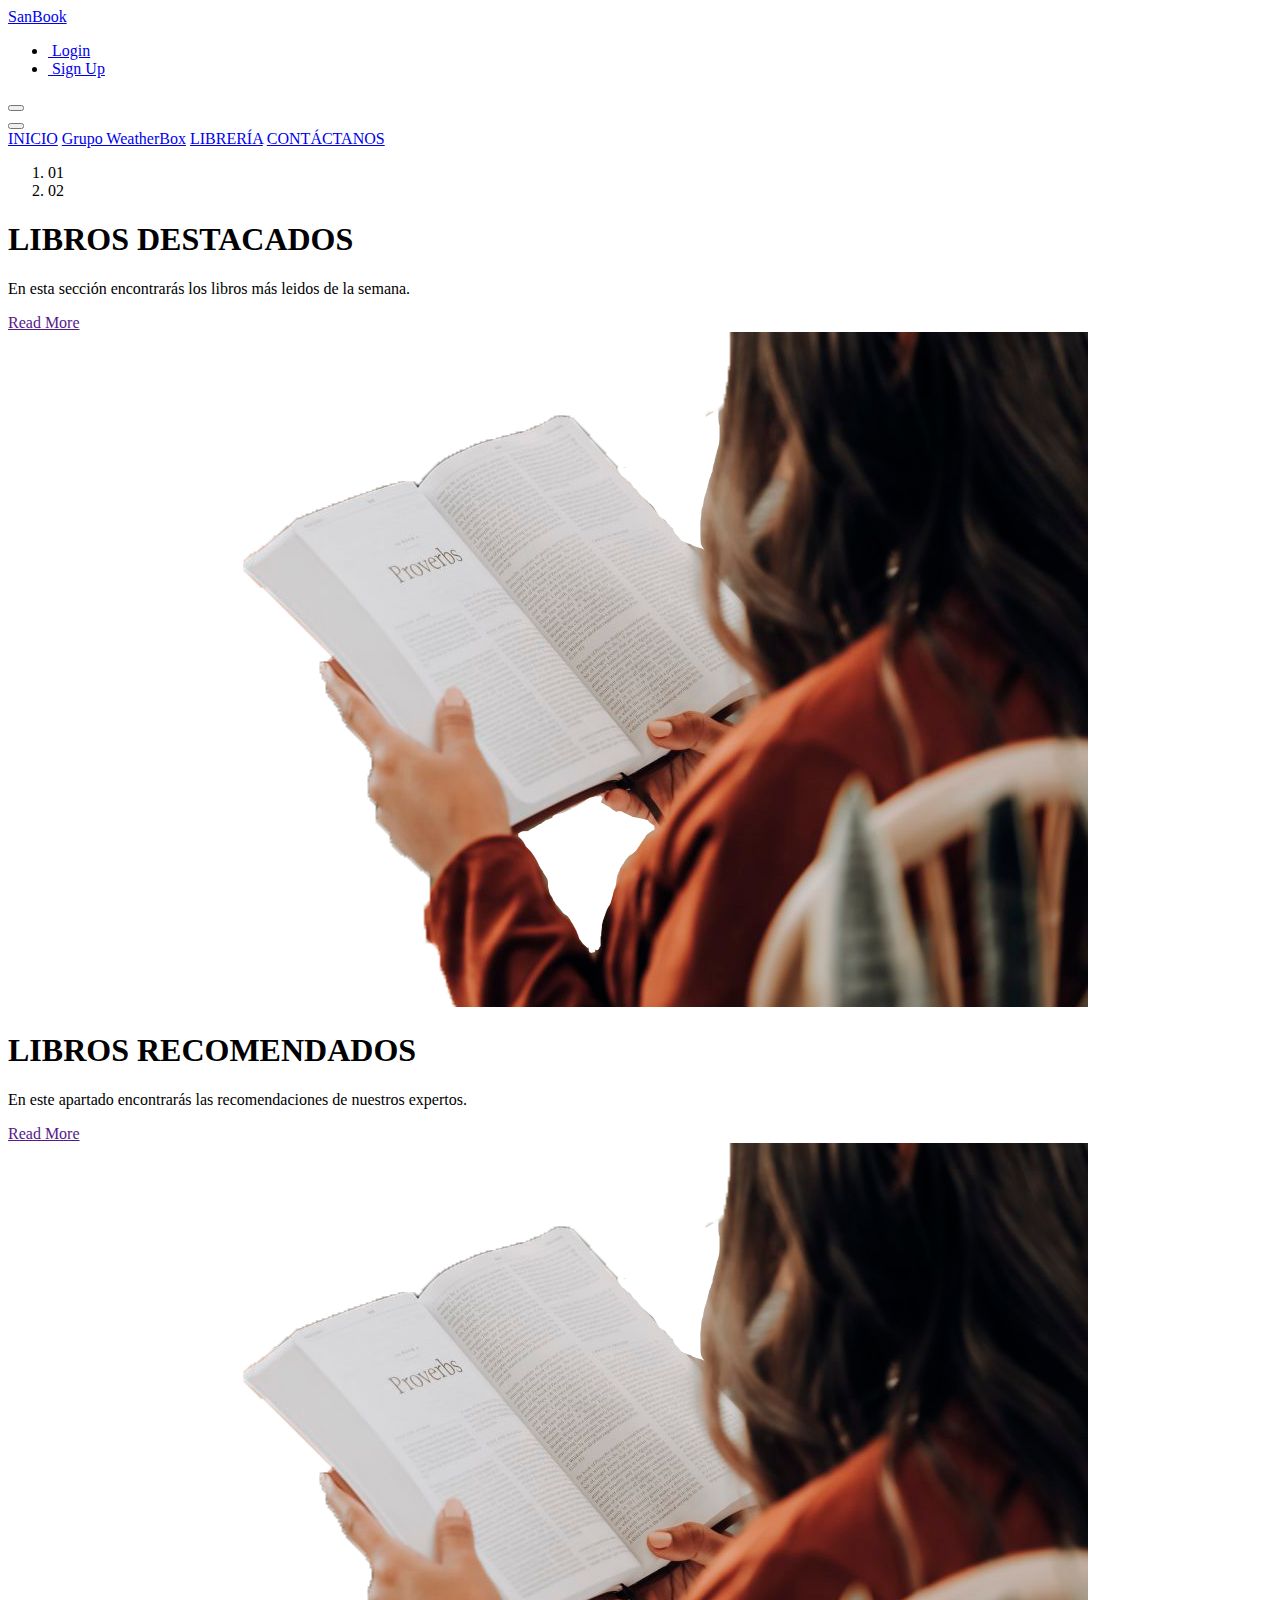
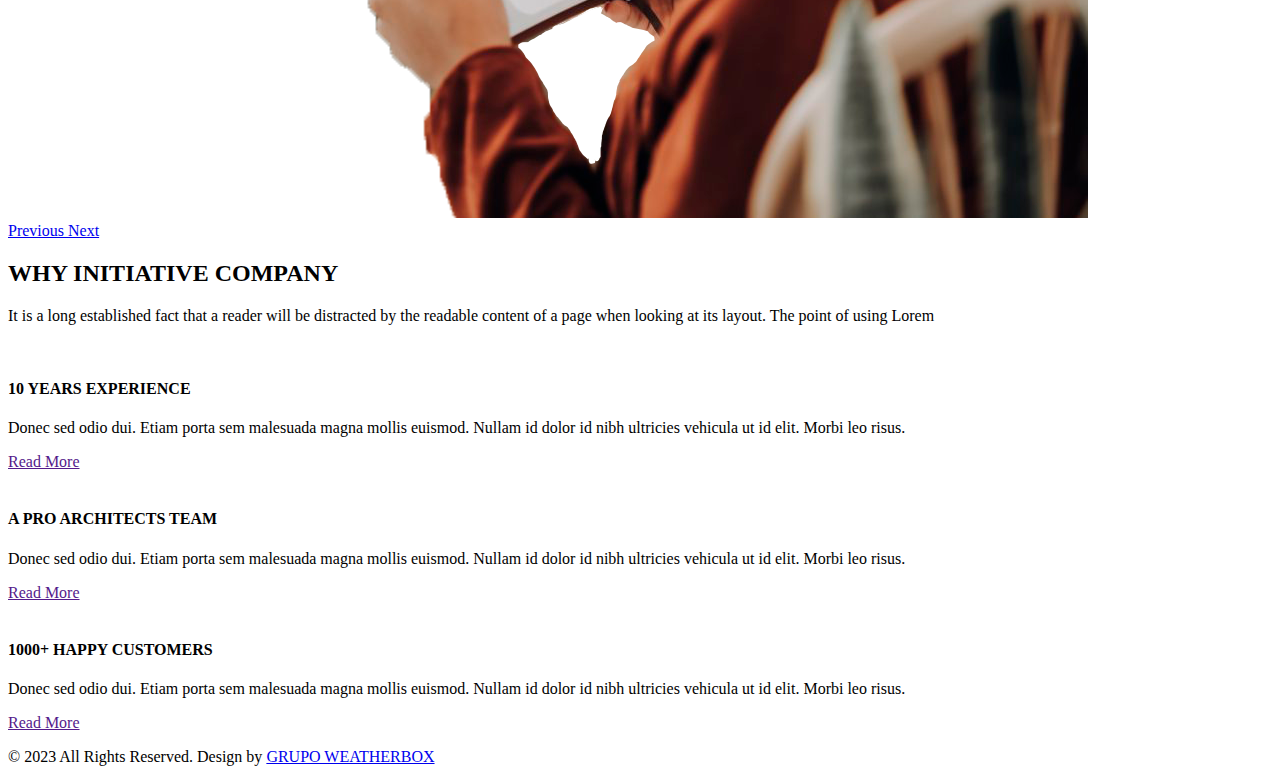
==== commit 95e45cfa: "Limpieza3" ====
--- a/index.html
+++ b/index.html
@@ -78,7 +78,6 @@
               <div class="overlay-content">
                 <a href="index.html">INICIO</a>
                 <a href="team.html">Grupo WeatherBox</a>
-                <a href="portfolio.html">PORTFOLIO</a>
                 <a href="contact.html">LIBRERÍA</a>
                 <a href="contact.html">CONTÁCTANOS</a>
 
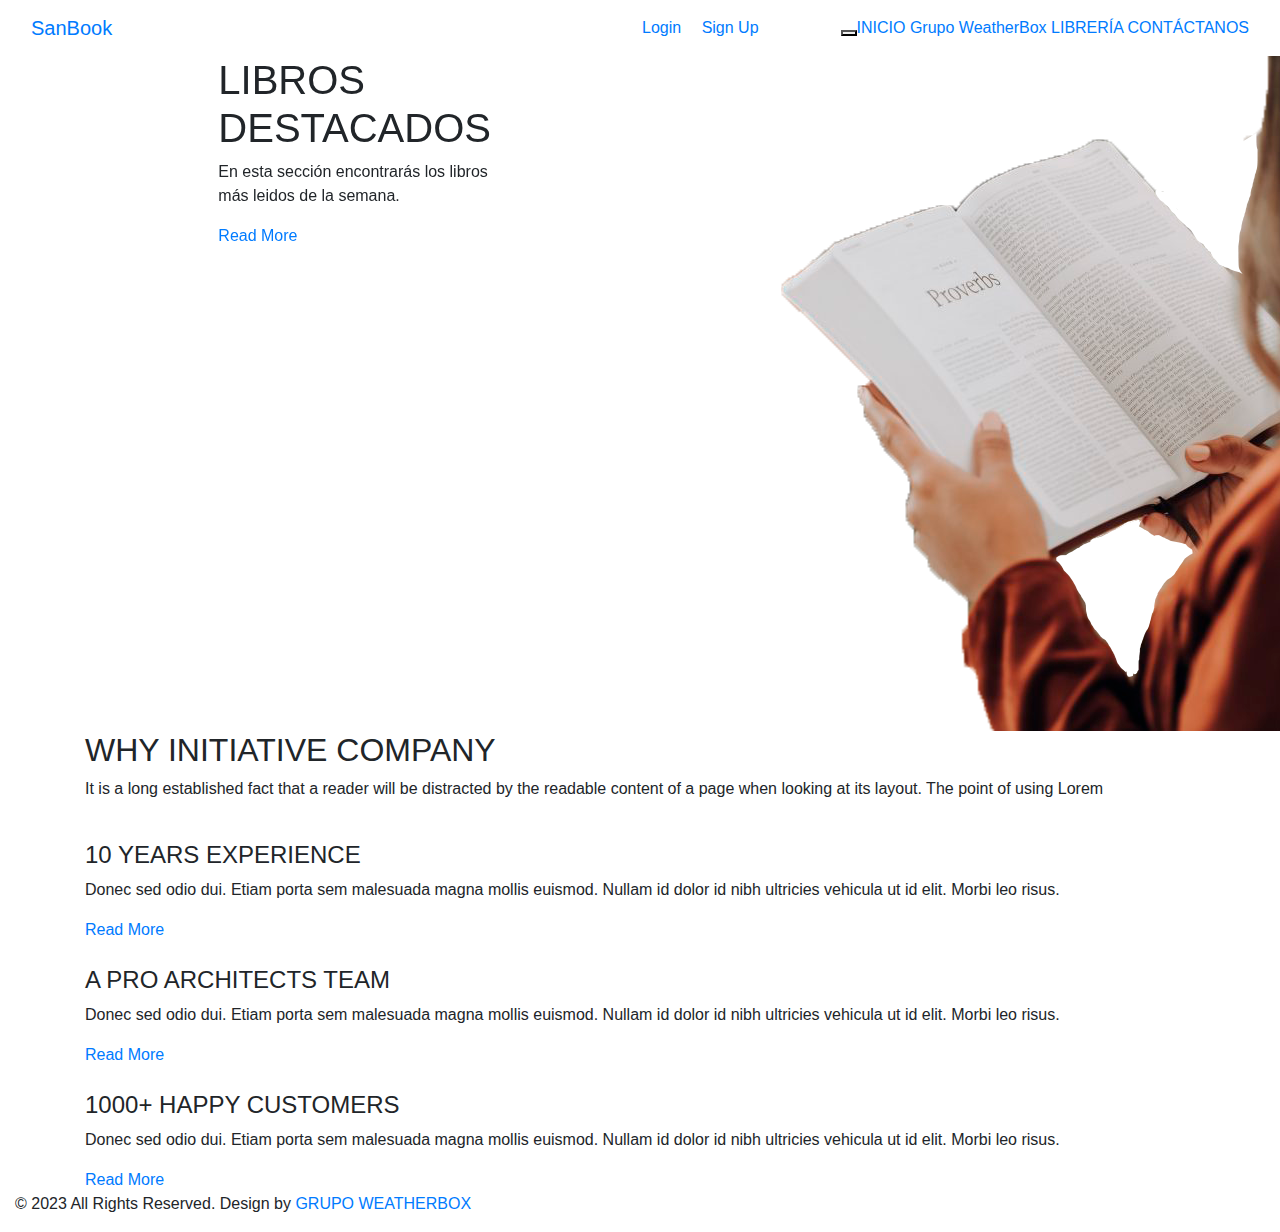
==== commit d389fb9d: "ICON" ====
--- a/index.html
+++ b/index.html
@@ -13,6 +13,7 @@
   <meta name="author" content="" />
 
   <title>SanBook</title>
+  <link rel="icon" href="images/logo.png">
 
   <!-- slider stylesheet -->
   <link rel="stylesheet" type="text/css"
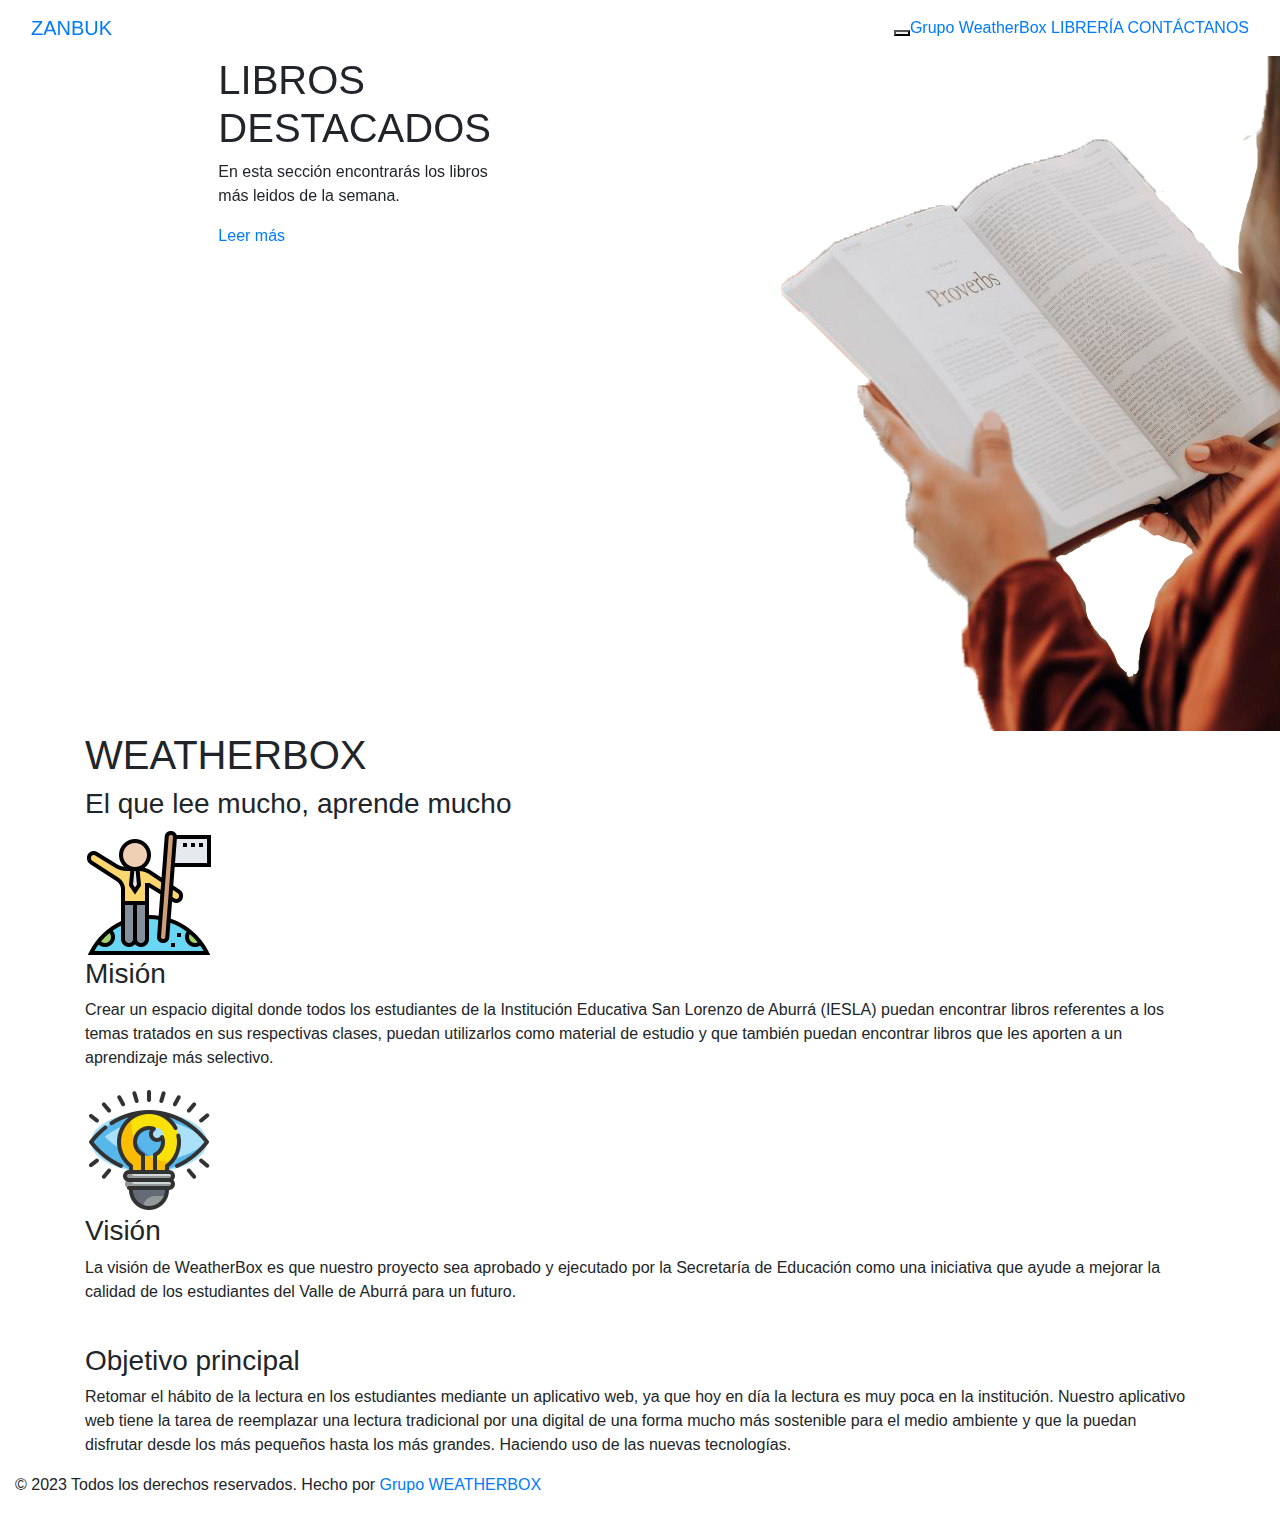
==== commit 43608bba: "Todo excepto librería" ====
--- a/index.html
+++ b/index.html
@@ -12,8 +12,9 @@
   <meta name="description" content="" />
   <meta name="author" content="" />
 
-  <title>SanBook</title>
+  <title>ZANBUK</title>
   <link rel="icon" href="images/logo.png">
+  <link rel="stylesheet" href="/css/progress.css">
 
   <!-- slider stylesheet -->
   <link rel="stylesheet" type="text/css"
@@ -38,28 +39,14 @@
         <nav class="navbar navbar-expand-lg custom_nav-container">
           <a class="navbar-brand" href="index.html">
             <span>
-              SanBook
+              ZANBUK
             </span>
           </a>
 
           <div class="navbar-collapse" id="">
             <div class="d-none d-lg-flex ml-auto flex-column flex-lg-row align-items-center">
-              <ul class="navbar-nav  ">
-                <li class="nav-item">
-                  <a class="nav-link" href="fruit.html">
-                    <img src="images/login.png" alt="" />
-                    <span>Login</span></a>
-                </li>
-                <li class="nav-item">
-                  <a class="nav-link" href="service.html">
-                    <img src="images/signup.png" alt="" />
-                    <span>Sign Up</span>
-                  </a>
-                </li>
-              </ul>
-              <form class="form-inline my-2 mb-3 mb-lg-0 mr-5">
-                <button class="btn  my-2 my-sm-0 nav_search-btn" type="submit"></button>
-              </form>
+           
+             
             </div>
 
             <div class="custom_menu-btn">
@@ -77,16 +64,20 @@
             </div>
             <div id="myNav" class="overlay">
               <div class="overlay-content">
-                <a href="index.html">INICIO</a>
+            
                 <a href="team.html">Grupo WeatherBox</a>
-                <a href="contact.html">LIBRERÍA</a>
+                <a href="librería.html">LIBRERÍA</a>
                 <a href="contact.html">CONTÁCTANOS</a>
 
               </div>
             </div>
           </div>
+  
         </nav>
+        
       </div>
+    
+
     </header>
     <!-- end header section -->
     <!-- slider section -->
@@ -112,8 +103,8 @@
                    En esta sección encontrarás los libros más leidos de la semana.
                   </p>
                   <div>
-                    <a href="">
-                      Read More
+                    <a href="librería.html">
+                      Leer más
                     </a>
                   </div>
                 </div>
@@ -139,8 +130,8 @@
                    En este apartado encontrarás las recomendaciones de nuestros expertos.
                   </p>
                   <div>
-                    <a href="">
-                      Read More
+                    <a href="librería.html">
+                      Leer más
                     </a>
                   </div>
                 </div>
@@ -172,13 +163,12 @@
 
   <section class="about_section layout_padding">
     <div class="container">
-      <h2>
-        WHY INITIATIVE COMPANY
-      </h2>
-      <p>
-        It is a long established fact that a reader will be distracted by the readable content of a page when looking at
-        its layout. The point of using Lorem
-      </p>
+      <h1>
+        WEATHERBOX
+      </h1>
+      <h3>
+    El que lee mucho, aprende mucho
+      </h3>
     </div>
 
     <div class="container">
@@ -186,65 +176,55 @@
         <div class="about_card">
           <div class="about-detail">
             <div class="about_img-box">
-              <img src="images/card-img-1.png" alt="">
+              <img src="[data-uri]" alt="">
             </div>
             <div class="card_detail-ox">
-              <h4>
-                10 YEARS EXPERIENCE
-              </h4>
+              <h3>
+                Misión
+              </h3>
               <p>
-                Donec sed odio dui. Etiam porta sem malesuada magna mollis euismod. Nullam id dolor id nibh ultricies
-                vehicula ut id elit. Morbi leo risus.
+                Crear un espacio digital donde todos los estudiantes de  la Institución Educativa San Lorenzo de Aburrá (IESLA) puedan encontrar libros referentes a los temas tratados en sus respectivas clases, puedan utilizarlos como material de estudio y que también puedan encontrar libros que les aporten a un aprendizaje más selectivo.
+
+
               </p>
             </div>
           </div>
-          <div>
-            <a href="" class="about_btn">
-              Read More
-            </a>
-          </div>
+             
         </div>
         <div class="about_card">
           <div class="about-detail">
             <div class="about_img-box">
-              <img src="images/card-img-2.png" alt="">
+              <img src="[data-uri]" alt="">
             </div>
             <div class="card_detail-ox">
-              <h4>
-                A PRO ARCHITECTS TEAM
-              </h4>
+              <h3>
+                Visión
+              </h3>
               <p>
-                Donec sed odio dui. Etiam porta sem malesuada magna mollis euismod. Nullam id dolor id nibh ultricies
-                vehicula ut id elit. Morbi leo risus.
+            
+La visión de WeatherBox es que nuestro proyecto sea aprobado y ejecutado por la Secretaría de Educación como una iniciativa que ayude a mejorar la calidad de los estudiantes del Valle de Aburrá para un futuro.
+
               </p>
             </div>
           </div>
-          <div>
-            <a href="" class="about_btn">
-              Read More
-            </a>
-          </div>
+        
         </div>
         <div class="about_card">
           <div class="about-detail">
             <div class="about_img-box">
-              <img src="images/card-img-3.png" alt="">
+              <img src="https://encrypted-tbn0.gstatic.com/images?q=tbn:ANd9GcQNISP4AXQw0r1yTTPhaSgLy-kC1xt9LA3YBQ&usqp=CAU" alt="">
             </div>
             <div class="card_detail-ox">
-              <h4>
-                1000+ HAPPY CUSTOMERS
-              </h4>
+              <h3>
+                Objetivo principal
+              </h3> 
               <p>
-                Donec sed odio dui. Etiam porta sem malesuada magna mollis euismod. Nullam id dolor id nibh ultricies
-                vehicula ut id elit. Morbi leo risus.
+                Retomar el hábito de la lectura en los estudiantes mediante un aplicativo web, ya que hoy en día la lectura  es muy poca en la institución. Nuestro aplicativo web tiene la tarea de  reemplazar una lectura tradicional por una digital de una forma mucho más sostenible para el medio ambiente y que la puedan disfrutar desde los más pequeños hasta los más grandes. Haciendo uso de las nuevas tecnologías.
+
               </p>
             </div>
           </div>
-          <div>
-            <a href="" class="about_btn">
-              Read More
-            </a>
-          </div>
+         
         </div>
       </div>
     </div>
@@ -255,14 +235,15 @@
   <section class="container-fluid footer_section">
     <p>
       &copy;
-      2023 All Rights Reserved. Design by
-      <a href="https://html.design/">GRUPO WEATHERBOX</a>
+      2023 Todos los derechos reservados. Hecho por
+      <a href="index.html">Grupo WEATHERBOX</a>
     </p>
   </section>
   <!-- footer section -->
 
   <script type="text/javascript" src="js/jquery-3.4.1.min.js"></script>
   <script type="text/javascript" src="js/bootstrap.js"></script>
+  <script type="text/javascript" src="/js/main.js"></script>
 
 
 
--- a/css/progress.css
+++ b/css/progress.css
@@ -0,0 +1,12 @@
+nav {
+	position: sticky !important;
+	top: 0;
+	left: 0;
+	right: 0;
+	z-index: 1000;
+}
+.progress {
+	position: absolute;
+	left: 0;
+	bottom: -15px;
+}